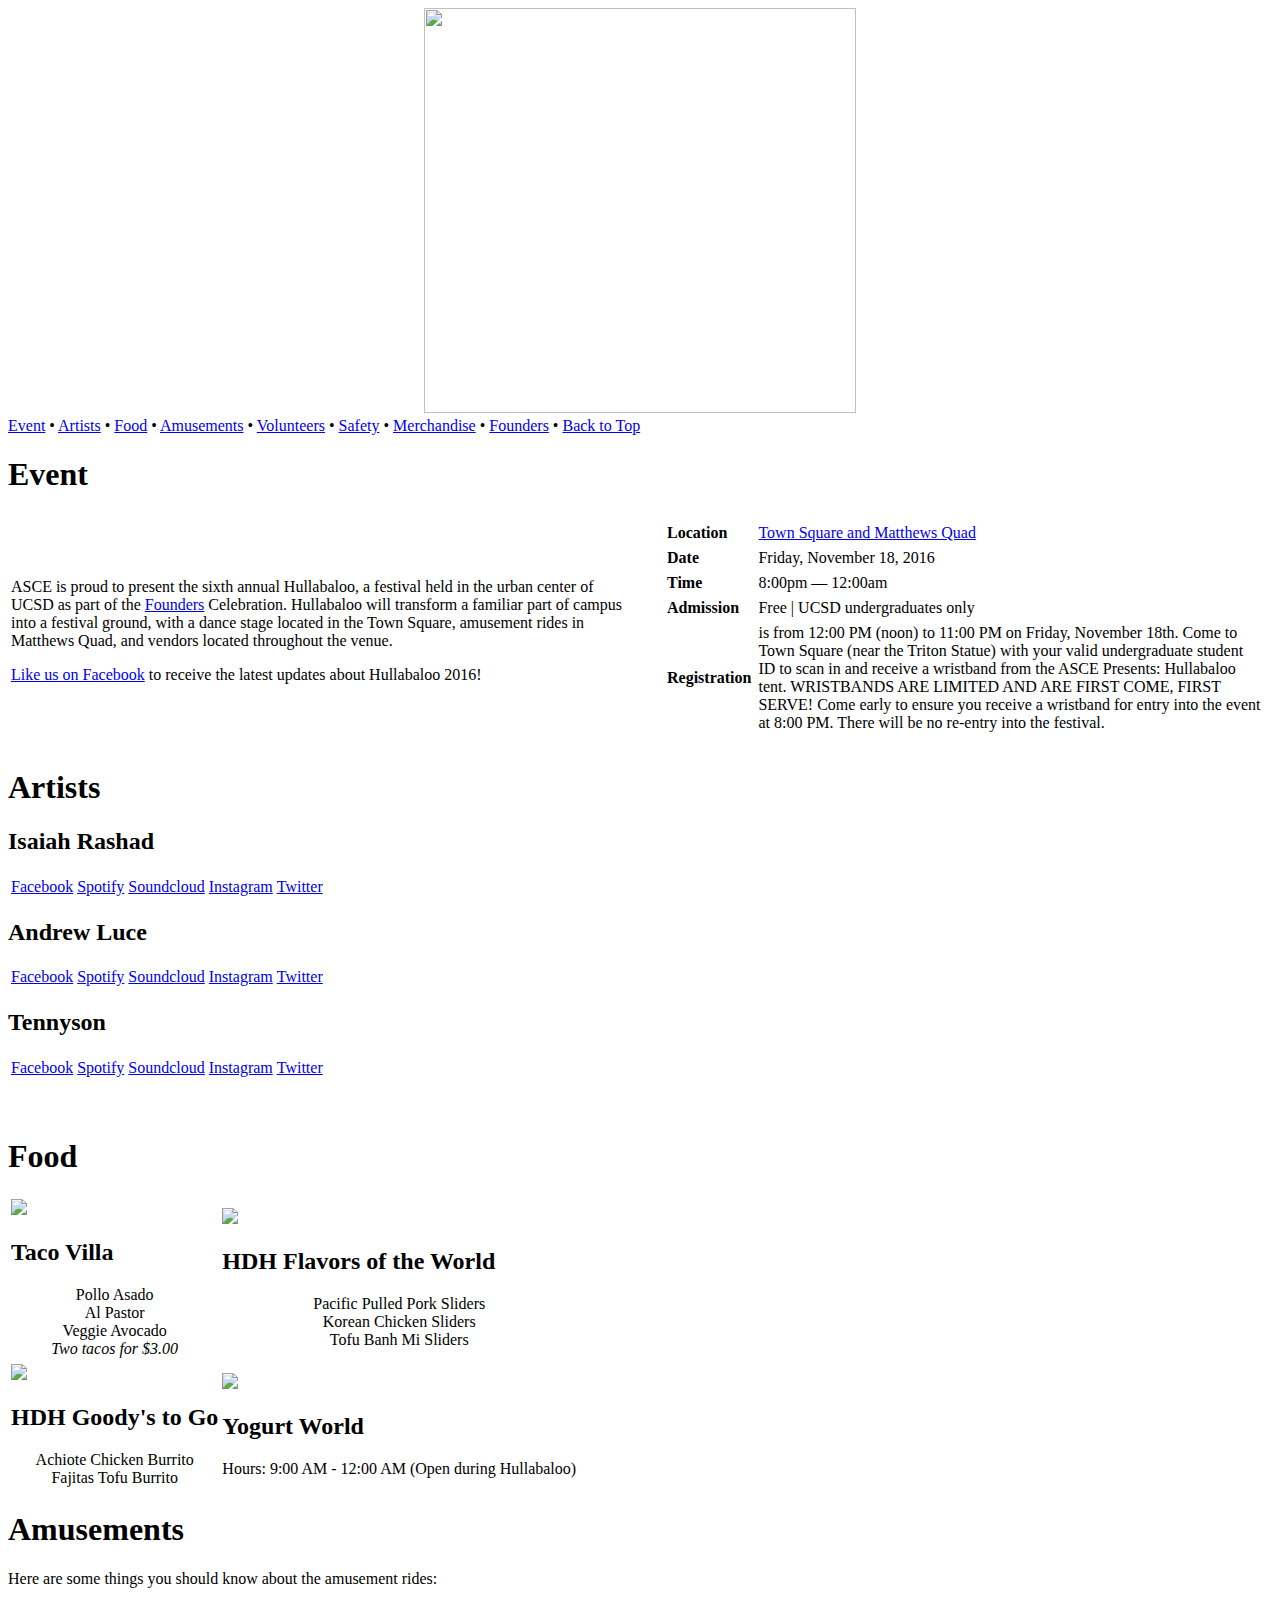
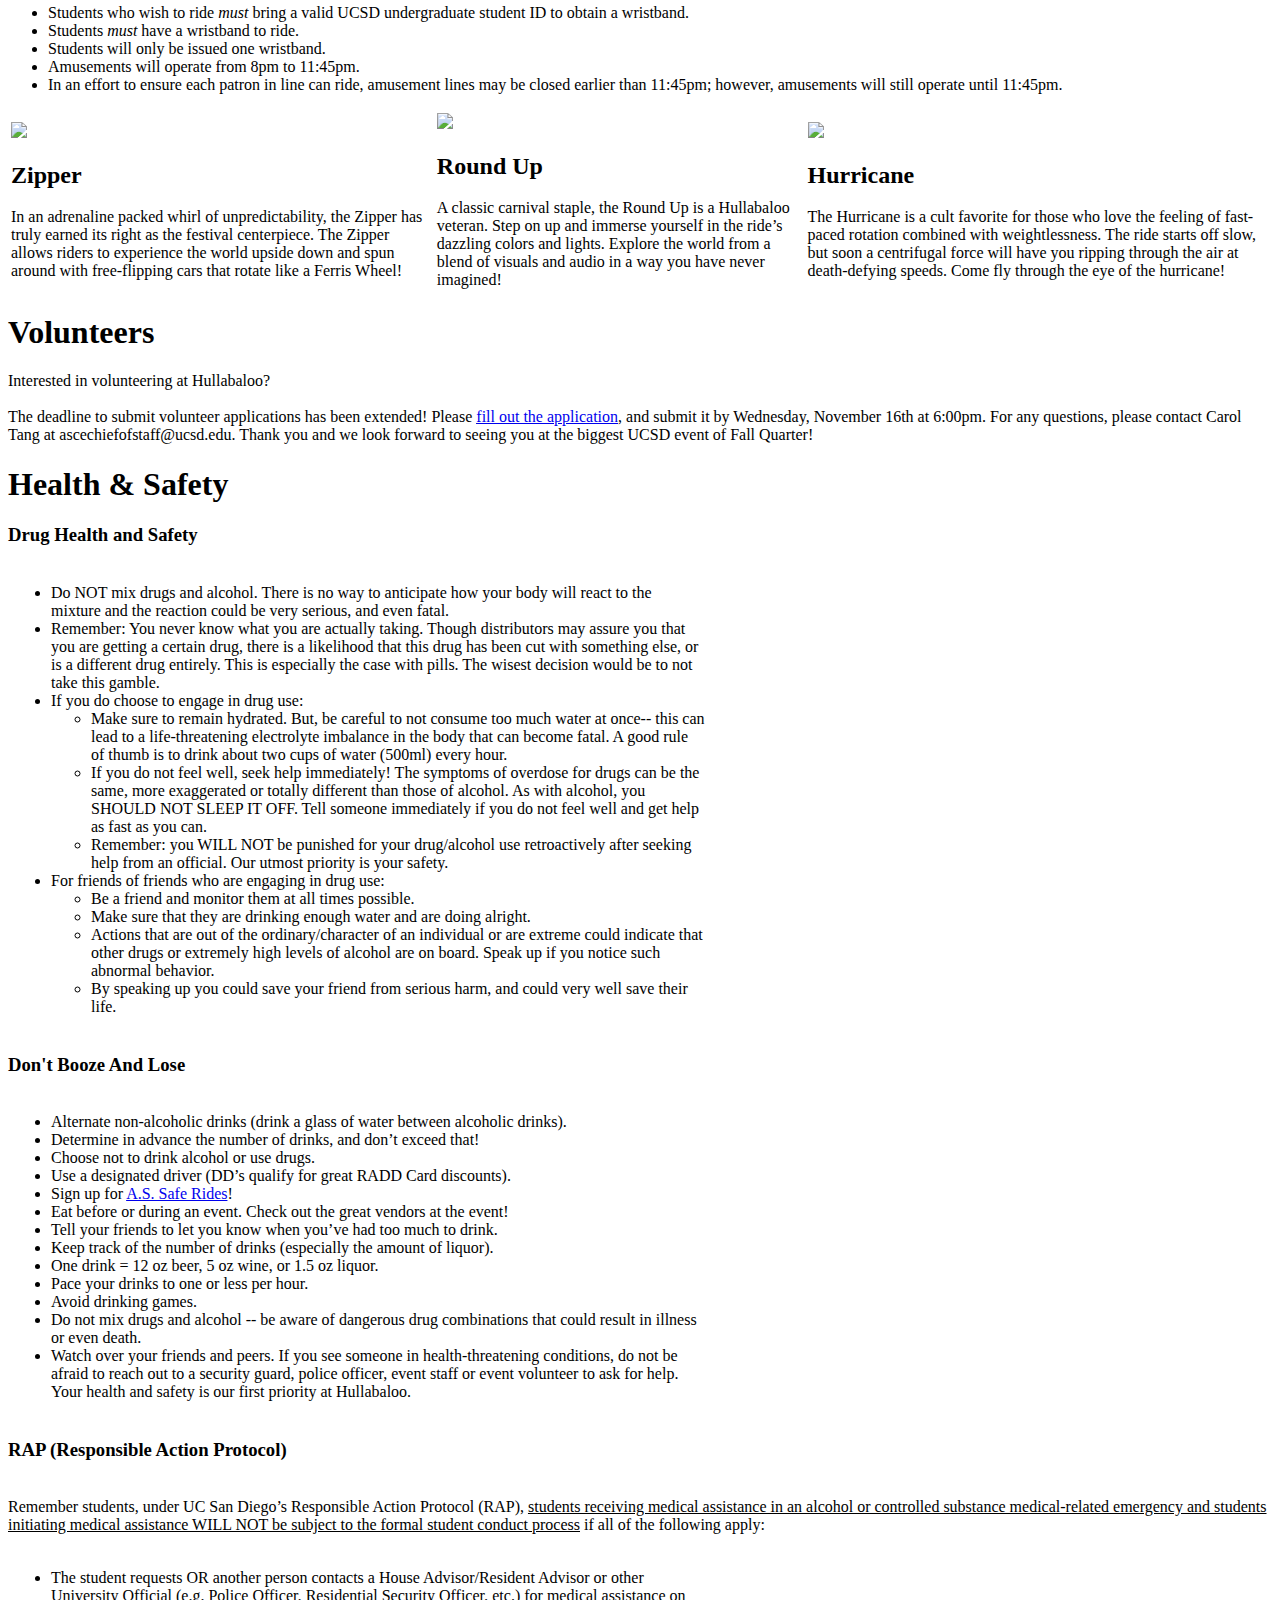
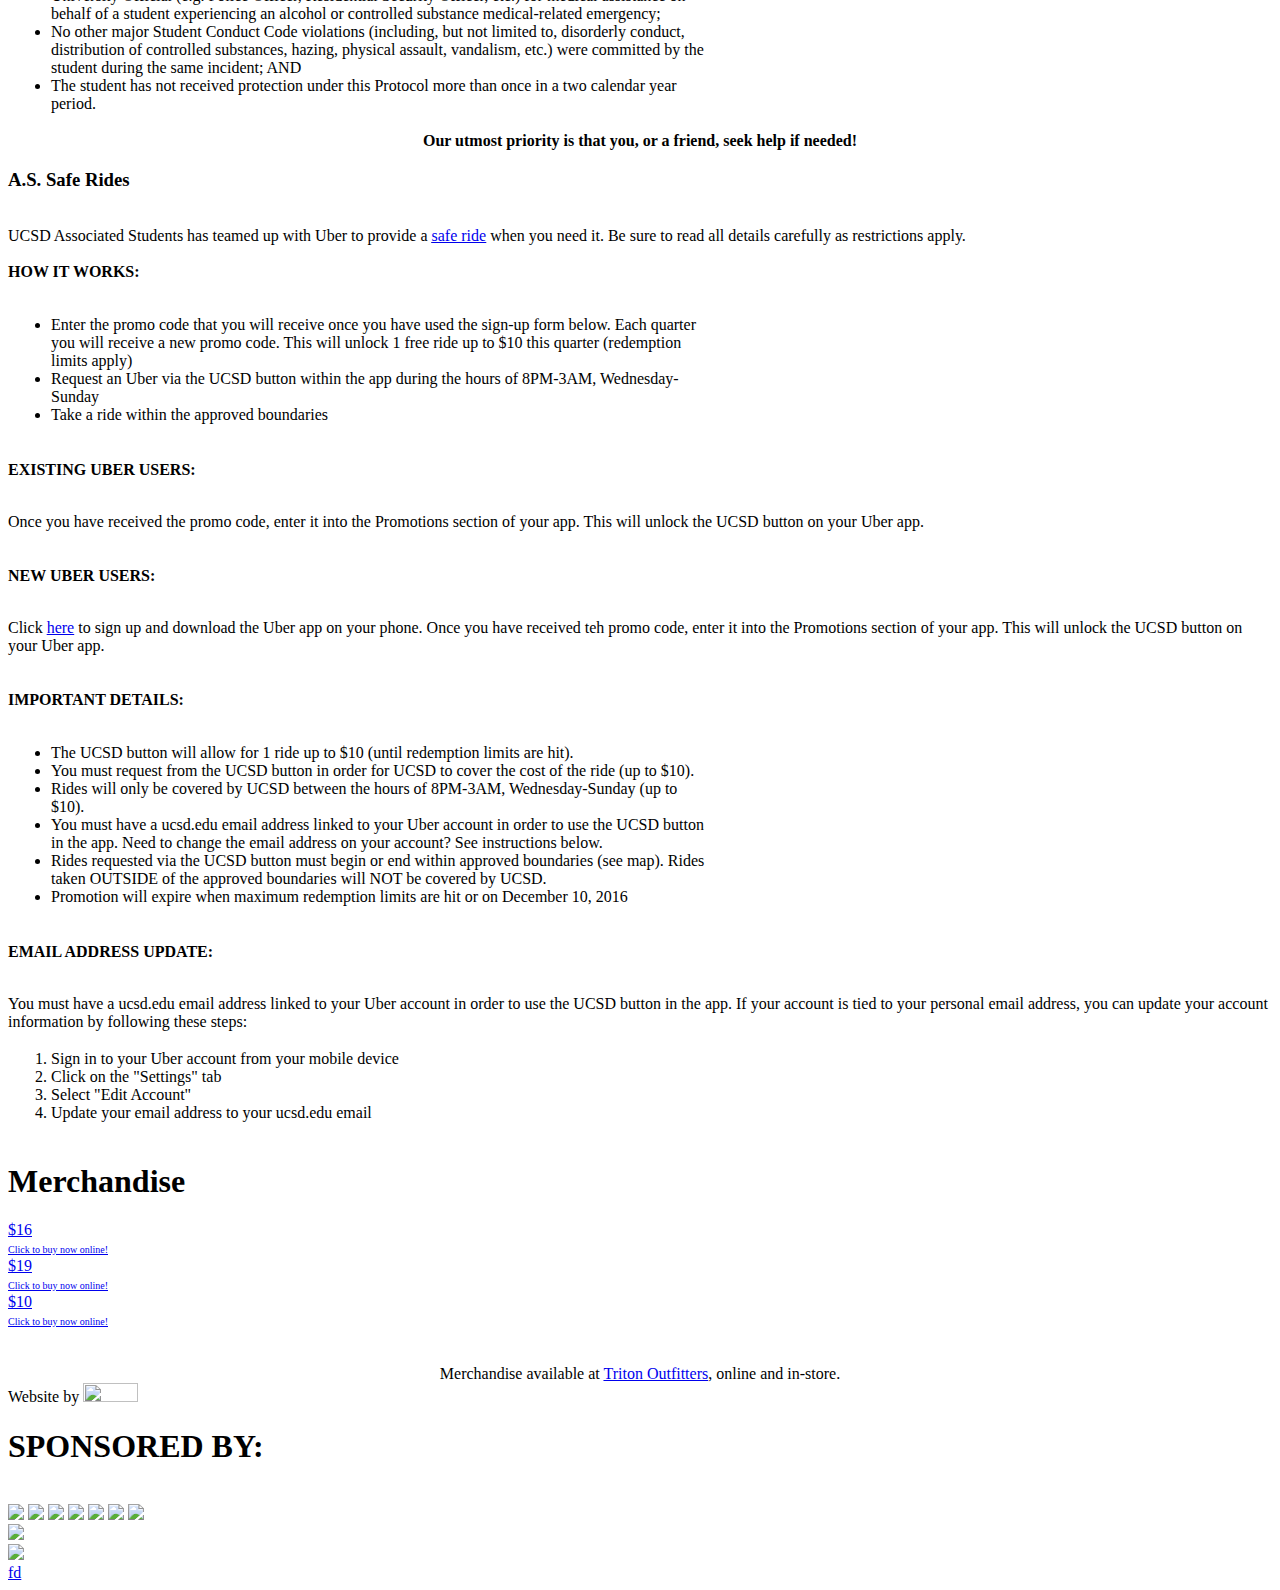
==== index.html @ 7a833aba "s" ====
<!DOCTYPE html>

<html>

<head>

<meta http-equiv="Content-Type" content="text/html;charset=utf-8" />
<meta name="viewport" content="width=device-width,initial-scale=1.0" />
<meta name="apple-mobile-web-app-capable" content="yes" />
<meta name="apple-mobile-web-app-status-bar-style" content="black" />
<meta name="format-detection" content="address=no,telephone=no" />
<link rel="shortcut icon" href="images/favicon.ico" />
<link rel="stylesheet" href="css/h13style.css" />
<link href='http://fonts.googleapis.com/css?family=Montserrat' rel='stylesheet' type='text/css'>

<!-- Link JQuery (1.7.1 or higher) -->
<script type="text/javascript" src="jquery.min.js"></script>
 
<!-- Link Restive.JS -->
<script type="text/javascript" src="restive.min.js"></script>
 
<!-- Energize Restive.JS -->
<script type="text/javascript">
      $(document).ready(function () {
            $('body').restive(options);
      });
</script>

<!-- Breakpoints  -->
<script>
$(document).ready(function () {
    $('body').restive({
        breakpoints: ['240', '320', '480', '640', '960', '1024', '1280'],
        classes: ['css-240', 'css-320', 'css-480', 'css-640', 'css-960', 'css-1024', 'css-1280'],
        force_dip: true
    });
});
</script>

	<title>
	Hullabaloo 2016 | UCSD
	</title>



	<!-- FOR STICKY NAVI -->
	<!-- APPROPRIATED FROM http://www.pixelbind.com/make-a-div-stick-when-you-scroll/ -->
	<script src="https://ajax.googleapis.com/ajax/libs/jquery/1.6.2/jquery.min.js" type="text/javascript"></script>
	<script type="text/javascript">
		$(document).ready(function() {
			var s = $("#sticker");
			var pos = s.position();
			$(window).scroll(function() {
				var windowpos = $(window).scrollTop();
				//s.html("Distance from top:" + pos.top + "<br />Scroll position: " + windowpos);
				if (windowpos >= pos.top) {
					s.addClass("stick");
				} else {
					s.removeClass("stick");
				}
			});
		});
	  </script>


	<!-- FOR SCROLL TO TOP -->
	<script type="text/javascript">

			/***********************************************
			* Scroll to Top link- By Dynamic Drive (www.dynamicdrive.com)
			* Visit http://www.dynamicdrive.com/ for this script and 100s more.
			***********************************************/

			function dd_scrolltotop(duration){
				duration = duration || 500
				var rootel = (document.compatMode =="BackCompat")? document.body : document.documentElement
				if (rootel.scrollTop == 0) // in some browsers such as Chrome, use document.body instead of document.documentElement
					rootel = document.body
				var curscrolltop = rootel.scrollTop, scrolltimer, elapsedtime, starttime = new Date().getTime(), animatedegree = 0
				var totaldis = curscrolltop
				clearTimeout(scrolltimer)
				function jumptop(){
					elapsedtime = new Date().getTime() - starttime
					if (elapsedtime < duration){
						rootel.scrollTop = totaldis - (totaldis * (1-Math.cos((elapsedtime/duration)*Math.PI)) / 2)
						scrolltimer = setTimeout(function(){jumptop()}, 10)
					}
				}
				jumptop()
			}

			</script>


	<!-- FOR ROTATING BACKGROUND ON REFRESH -->
		<script type="text/javascript">
		function randomize(min, max) {
			if (!min)
				min = 0;
			if (!max)
				max = 1;
			return Math.floor(Math.random()*(max+1)+min);
		}
		function randomBg() {
			var bgs = new Array();
			bgs.push("images/h16_splashBG_16oct24.gif");
			bgs.push("images/h16_splashBG_16oct24.gif");
			bgs.push("images/h16_splashBG_16oct24.gif");
			document.body.style.backgroundImage = "url(" + bgs[randomize(0, bgs.length-1)] + ")";
		}
		</script>

		<!-- Google Analytics Website Tracking — please do not remove. -->
<script>
  (function(i,s,o,g,r,a,m){i['GoogleAnalyticsObject']=r;i[r]=i[r]||function(){
  (i[r].q=i[r].q||[]).push(arguments)},i[r].l=1*new Date();a=s.createElement(o),
  m=s.getElementsByTagName(o)[0];a.async=1;a.src=g;m.parentNode.insertBefore(a,m)
  })(window,document,'script','https://www.google-analytics.com/analytics.js','ga');

  ga('create', 'UA-30719938-3', 'auto');
  ga('send', 'pageview');

</script>


</head>


<body onLoad="randomBg()">

<div id="header">
	<center>
	<img src="images/h16_splashtext_16Oct26.png" width="432px" height="405px">
	</center>
<a name="event"></a>
</div>

	<div id="contentContainer">

		 <div id="sticker">
			<a href="#event">Event</a> &bull;
			<a href="#artists">Artists</a> &bull;
			<a href="#food">Food</a> &bull;
			<a href="#amusements">Amusements</a> &bull;
			<a href="#volunteers">Volunteers</a> &bull;
			<a href="#safety">Safety</a> &bull;
			<a href="#merch">Merchandise</a> &bull;
			<a href="http://founders.ucsd.edu">Founders</a> &bull;
			<a href="javascript:dd_scrolltotop()">Back to Top</a>
		 </div>
		 <div class="clear"></div>


		<div class="contentPanel">

			<h1>Event</h1>

			<div class="H12vid" style="display: none;">
			<center>
				<iframe src="http://player.vimeo.com/video/51373666" width="780" height="400" frameborder="0" webkitAllowFullScreen mozallowfullscreen allowFullScreen></iframe>
			</center>
			</div>

			<table>
			<tr>
				<td width="50%">
				<p>
				ASCE is proud to present the sixth annual Hullabaloo, a festival held in the urban center of UCSD as part of the <a href="http://founders.ucsd.edu">Founders</a> Celebration. Hullabaloo will transform a familiar part of campus into a festival ground, with a dance stage located in the Town Square, amusement rides in Matthews Quad, and vendors located throughout the venue.
				</p>

				<p>
				<a href="https://www.facebook.com/HullabalooUCSD">Like us on Facebook</a> to receive the latest updates about Hullabaloo 2016!
				</p>
				</td>
				<td width="50%" style="padding-left: 20px;">
					<table cellspacing="5px">
					<tr>
						<td>
						<b>Location</b>
						</td>
						<td>
						<a href="http://maps.ucsd.edu/mapping/viewer/default.htm?mkey=1&lc=open&km=open&rc=closed&zoom=6&X=0.53&Y=0.47&layers=None&background=2&label=0&overlays=None&selectedTab=1">Town Square and Matthews Quad</a>
						</td>
					</tr>
					<tr>
						<td>
						<b>Date</b>
						</td>
						<td>
						Friday, November 18, 2016
						</td>
					</tr>
					<tr>
						<td>
						<b>Time</b>
						</td>
						<td>8:00pm — 12:00am
						</td>
					</tr>
					<tr>
						<td>
						<b>Admission</b>
						</td>
						<td>
						Free | UCSD undergraduates only
						</td>
					</tr>
					<tr>
						<td>
						<b>Registration</b>
						</td>
						<td>
						is from 12:00 PM (noon) to 11:00 PM on Friday, November 18th. Come to Town Square (near the Triton Statue) with your valid undergraduate student ID to scan in and receive a wristband from the ASCE Presents: Hullabaloo tent. WRISTBANDS ARE LIMITED AND ARE FIRST COME, FIRST SERVE! Come early to ensure you receive a wristband for entry into the event at 8:00 PM. There will be no re-entry into the festival.
						</td>
					</tr>
					<tr>
						<td colspan="2">
						<!--<a href="https://www.facebook.com/events/669264169775168/">RSVP on Facebook.</a>-->
						</td>
					</tr>
					</table>
				</td>
			</tr>
			</table>

			<a name="artists"></a>
		</div>


		<div class="contentPanel">

			<h1>Artists</h1>

			<!--<div class="contentArtist" style="background: url('images/h14_artistcomingsoon.jpg');">
				<h2>Lineup Coming Soon.</h2>
			</div>

			<div>
			<p>Follow <a href="https://www.facebook.com/HullabalooUCSD">Hullabaloo on Facebook</a> to get quick and easy updates on everything related to the Hullabaloo Festival!</p>
			</div>-->

			<div class="contentArtist" style="background: url('images/h16_artist_isaiahrashad.jpg');">
				<h2>Isaiah Rashad</h2>
			</div>

			<table class="artistSM">
			<tr>
				<td class="artistSM">
					<a href="https://www.facebook.com/IsaiahRashad/" target="_blank">Facebook</a>
				</td>
				<td class="artistSM">
					<a href="https://open.spotify.com/artist/6aaMZ3fcfLv4tEbmY7bjRM/" target="_blank">Spotify</a>
				</td>
				<td class="artistSM">
					<a href="https://soundcloud.com/isaiah_rashad/" target="_blank">Soundcloud</a>
				</td>
				<td class="artistSM">
					<a href="https://www.instagram.com/isaiahrashad/" target="_blank">Instagram</a>
				</td>
				<td class="artistSM">
					<a href="https://twitter.com/isaiahrashad/" target="_blank">Twitter</a>
				</td>
			</tr>
			</table>


			<div class="divvies"></div>

			<div class="contentArtist" style="background: url('images/h16_artist_andrewluce.jpg');">
				<h2>Andrew Luce</h2>
			</div>

			<table class="artistSM">
			<tr>
				<td class="artistSM">
					<a href="https://www.facebook.com/andrewlucemusic/" target="_blank">Facebook</a>
				</td>
				<td class="artistSM">
					<a href="https://open.spotify.com/artist/0z7eJBsoFLyZomJS8vQo8R/" target="_blank">Spotify</a>
				</td>
				<td class="artistSM">
					<a href="https://soundcloud.com/andrewlucemusic" target="_blank">Soundcloud</a>
				</td>
				<td class="artistSM">
					<a href="https://www.instagram.com/andrewluce/" target="_blank">Instagram</a>
				</td>
				<td class="artistSM">
					<a href="https://twitter.com/AndrewLuceMusic/" target="_blank">Twitter</a>
				</td>
			</tr>
			</table>


			<div class="divvies"></div>

			<div class="contentArtist" style="background: url('images/h16_artist_tennyson.jpg');">
				<h2>Tennyson</h2>
			</div>

			<table class="artistSM">
			<tr>
				<td class="artistSM">
					<a href="https://www.facebook.com/tennysonmusic/" target="_blank">Facebook</a>
				</td>
				<td class="artistSM">
					<a href="https://open.spotify.com/artist/3Nb8N20WChM0swo5qWTvm8/" target="_blank">Spotify</a>
				</td>
				<td class="artistSM">
					<a href=" https://soundcloud.com/tennysonmusic/" target="_blank">Soundcloud</a>
				</td>
				<td class="artistSM">
					<a href="https://www.instagram.com/tennysonmusic/" target="_blank">Instagram</a>
				</td>
				<td class="artistSM">
					<a href="https://twitter.com/tennysonmusic/" target="_blank">Twitter</a>
				</td>
			</tr>
			</table>


			<!--div class="divvies"></div>

			<div class="contentArtist" style="background: url('images/h15_artistsoon_15oct8.jpg');">
				<h2>DJ</h2>
			</div11-->

			<!--table class="artistSM">
			<tr>
				<td class="artistSM">
					<a href="https://www.facebook.com/averyunofficialmusic">Facebook</a>
				</td>
				<td class="artistSM">
					<a href="https://twitter.com/averyunofficial">Twitter</a>
				</td>
				<td class="artistSM">
					<a href="https://soundcloud.com/averyunofficial">Soundcloud</a>
				</td>
			</tr>
			</table-->

			<br><br>

			<a name="food"></a>
		</div>

		<div class="contentPanel">

			<h1>Food</h1>

			<!--p>
			Vendors will only be accepting cash!
			</p-->

			<table class="contentRides">
			<tr>
				<td class="contentRides">
				<img src="images/h16_food-tacovilla.jpg">
				<h2>Taco Villa</h2>
				<div class="contentRidesIn">
				<center>Pollo Asado<br>
				Al Pastor<br>
				Veggie Avocado<br>
				<i>Two tacos for $3.00</i></center>
				</div>
				</td>

				<td class="contentRides">
				<img src="images/h16_food-fotw.jpg">
				<h2>HDH Flavors of the World</h2>
				<div class="contentRidesIn">
				<center>Pacific Pulled Pork Sliders<br>
				Korean Chicken Sliders<br>
				Tofu Banh Mi Sliders</center>
				</div>
				</td>
			</tr>
			<tr></tr>
			<tr>
				<td class="contentRides">
				<img src="images/h16_food-gtg.jpg">
				<h2>HDH Goody's to Go</h2>
				<div class="contentRidesIn">
				<center>Achiote Chicken Burrito<br>
				Fajitas Tofu Burrito</center>
				</div>
				</td>

				<td class="contentRides">
				<img src="images/h15_food-yw.jpg">
				<h2>Yogurt World</h2>
				<div class="contentRidesIn">
				<center>Hours: 9:00 AM - 12:00 AM (Open during Hullabaloo)</center>
				</div>
				</td>

			</tr>

			</table>


			<!--div class="contentArtist" style="background: url('images/h16_artistsoon_15oct8.jpg');">
				<h2>Vendors Coming Soon</h2>
			</div>

			<div>
			<p>Stay tuned to see what food vendors will be at Hullabaloo 2016!</p>
			</div-->

		<a name="amusements"></a>
			</div>

		<div class="contentPanel">

			<h1>Amusements</h1>

			<p>
			Here are some things you should know about the amusement rides:
			</p>
			<ul>
				<li>Students who wish to ride <em>must</em> bring a valid UCSD undergraduate student ID to obtain a wristband.</li>
				<li>Students <em>must</em> have a wristband to ride.</li>
				<li>Students will only be issued one wristband.</li>
				<!--li>Wristbands will be distributed at the ASCE booth in Town Square from 12:30pm to 11pm.</li>-->
				<li>Amusements will operate from 8pm to 11:45pm.</li>
				<li>In an effort to ensure each patron in line can ride, amusement lines may be closed earlier than 11:45pm; however, amusements will still operate until 11:45pm.</li>
			</ul>

			<table class="contentRides">
			<tr>

				<td class="contentRides">
				<img src="images/h16_rides-zipper.jpg">
				<h2>Zipper</h2>
				<div class="contentRidesIn">
				In an adrenaline packed whirl of unpredictability, the Zipper has truly earned its right as the festival centerpiece. The Zipper allows riders to experience the world upside down and spun around with free-flipping cars that rotate like a Ferris Wheel!
				</div>
				</td>

				<td class="contentRides">
				<img src="images/h16_rides-roundup.jpg">
				<h2>Round Up</h2>
				<div class="contentRidesIn">
				A classic carnival staple, the Round Up is a Hullabaloo veteran. Step on up and immerse yourself in the ride’s dazzling colors and lights. Explore the world from a blend of visuals and audio in a way you have never imagined!
				</div>
				</td>

				<td class="contentRides">
				<img src="images/h16_rides-hurricane.jpg">
				<h2>Hurricane</h2>
				<div class="contentRidesIn">
				The Hurricane is a cult favorite for those who love the feeling of fast-paced rotation combined with weightlessness. The ride starts off slow, but soon a centrifugal force will have you ripping through the air at death-defying speeds. Come fly through the eye of the hurricane!
				</div>
				</td>
			</tr>

			<!--tr>
				<td class="contentRides">
				<img src="images/h15_rides-zipline.jpg">
				<h2>Zipline</h2>
				<div class="contentRidesIn">
				The initial drop will take your breath away, and then let the smiles take over the rest of your ride! Soar through the air and scope the festival from Town Square to Matthews Quad. Over the span of 200 feet, you will be able to travel down Rupertus Lane like you never have before!
				</div>
				</td>
			</tr-->
			</table>

			<a name="volunteers"></a>
		</div>

		<div class="contentPanel">

			<!--h1>Student Orgs</h1>

			<p>
			If you are a student organization looking to recruit, fundraise, or raise awareness this year, apply for a free booth at Hullabaloo! We are looking for activity booths to complement the festival. Booth applications will be approved based upon creativity and time of receipt as spots are limited. Food distribution or sales will not be permitted.
			</p>

			<p>
			As an extra bonus, there will be prizes for student orgs for the following categories:
			</p>

			<table width="300px">
			<tr>
				<td>
				<b>$150</b>
				</td>
				<td>
				Most Creative Booth Design
				</td>
			</tr>
			<tr>
				<td>
				<b>$150</b>
				</td>
				<td>
				Best Booth Activity
				</td>
			</tr>
			<tr>
				<td>
				<b>$100</b>
				</td>
				<td>
				Raffle Prize
				</td>
			</tr>
			</table>

			<p>
			Here are some booth ideas to consider:
			</p>

			<table width="400px">
			<tr>
				<td>
				<ul>
				<li>Photo booth</li>
				<li>Face painting</li>
				<li>Prize wheel</li>
				<li>Balloon animals</li>
				<li>Arts and crafts</li>
				<li>Fortune telling</li>
				<li>Food vendor</li>
				</ul>
				</td>
				<td>
				<ul>
				<li>Caricatures</li>
				<li>Bean bag toss</li>
				<li>Tic-tac-toe toss</li>
				<li>Knock-the-bottle-pyramid</li>
				<li>Ring toss</li>
				<li>Mini basketball</li>
				</ul>
				</td>
			</tr>
			</table>

			<p>
			Please <a href='apps/h14_orgapp.pdf'>download the application</a> and turn it in at the ASCE office located on the fourth floor of Price Center or email it to ascefestivals@ucsd.edu. If you have any questions, feel free to email our Festivals Coordinator, <a href="mailto:seankennedy.ucsd@gmail.com">Sean</a>.
			</p>

			<br><br><br-->

			<h1>Volunteers</h1>

			<p>
			Interested in volunteering at Hullabaloo?
			<br>
			<br>
			The deadline to submit volunteer applications has been extended! Please <u><a href='https://docs.google.com/forms/d/e/1FAIpQLSfw3yNoEsbLg9xisnMXRtNNy86ukeZorf2DJ-JpurArU7-LPA/viewform' target="_blank">fill out the application</a></u>, and submit it by Wednesday, November 16th at 6:00pm. For any questions, please contact Carol Tang at ascechiefofstaff@ucsd.edu. Thank you and we look forward to seeing you at the biggest UCSD event of Fall Quarter!
			</p>

			<!--p>
			Interested in volunteering at Hullabaloo?
			<br>
			<br>
			Please contact Michelle Luong at ascechiefofstaff@ucsd.edu for more information on how to apply or if you have any questions. Thank you and we look forward to seeing you at the biggest UCSD event of Fall Quarter!
			</p-->

			<a name="safety"></a>
		</div>


		<div class="contentPanel">

			<h1>Health & Safety</h1>

			<p>
			<h3>Drug Health and Safety</h3>
			</p>

			<table width="700px">
			<tr>
				<td>
				<ul>
				<li>Do NOT mix drugs and alcohol. There is no way to anticipate how your body will react to the mixture and the reaction could be very serious, and even fatal.</li>
				<li>Remember: You never know what you are actually taking. Though distributors may assure you that you are getting a certain drug, there is a likelihood that this drug has been cut with something else, or is a different drug entirely. This is especially the case with pills. The wisest decision would be to not take this gamble.</li>
				<li>If you do choose to engage in drug use:
					<ul>
						<li>Make sure to remain hydrated. But, be careful to not consume too much water at once-- this can lead to a life-threatening electrolyte imbalance in the body that can become fatal. A good rule of thumb is to drink about two cups of water (500ml) every hour. </li>
						<li>If you do not feel well, seek help immediately! The symptoms of overdose for drugs can be the same, more exaggerated or totally different than those of alcohol.  As with alcohol, you SHOULD NOT SLEEP IT OFF. Tell someone immediately if you do not feel well and get help as fast as you can.</li>
						<li>Remember: you WILL NOT be punished for your drug/alcohol use retroactively after seeking help from an official. Our utmost priority is your safety. </li>
					</ul>
				</li>
				<li>For friends of friends who are engaging in drug use: </li>
					<ul>
						<li>Be a friend and monitor them at all times possible. </li>
						<li>Make sure that they are drinking enough water and are doing alright. </li>
						<li>Actions that are out of the ordinary/character of an individual or are extreme could indicate that other drugs or extremely high levels of alcohol are on board. Speak up if you notice such abnormal behavior. </li>
						<li>By speaking up you could save your friend from serious harm, and could very well save their life.</li>
					</ul>
				</li>
				</ul>
				</td>
			</tr>
			</table>


			<p>
			<h3>Don't Booze And Lose</h3>
			</p>

			<table width="700px">
			<tr>
				<td>
				<ul>
				<li>Alternate non-alcoholic drinks (drink a glass of water between alcoholic drinks).</li>
				<li>Determine in advance the number of drinks, and don’t exceed that!</li>
				<li>Choose not to drink alcohol or use drugs.</li>
				<li>Use a designated driver (DD’s qualify for great RADD Card discounts).</li>
				<li>Sign up for <a href="http://as.ucsd.edu/saferides">A.S. Safe Rides</a>!</li>
				<li>Eat before or during an event. Check out the great vendors at the event!</li>
				<li>Tell your friends to let you know when you’ve had too much to drink.</li>
				<li>Keep track of the number of drinks (especially the amount of liquor).</li>
				<li>One drink = 12 oz beer, 5 oz wine, or 1.5 oz liquor.</li>
				<li>Pace your drinks to one or less per hour.</li>
				<li>Avoid drinking games.</li>
				<li>Do not mix drugs and alcohol -- be aware of dangerous drug combinations that could result in illness or even death.</li>
				<li>Watch over your friends and peers. If you see someone in health-threatening conditions, do not be afraid to reach out to a security guard, police officer, event staff or event volunteer to ask for help. Your health and safety is our first priority at Hullabaloo.</li>
				</ul>
				</td>
			</tr>
			</table>

			<!--p>
			<h3>Important Party Tips</h3>
			</p>

			<table width="700px">
			<tr>
				<td>
				<ul>
				<li>If approached by a police officer or staff member, comply with them. This will minimize your chances of further punishment and will help them get you the help you need.</li>
				</ul>
				</td>
			</tr>
			</table-->

			<p>
			<h3>RAP (Responsible Action Protocol)</h3>
			<br>
			Remember students, under UC San Diego’s Responsible Action Protocol (RAP), <u>students receiving medical assistance in an alcohol or controlled substance medical-related
			emergency and students initiating medical assistance WILL NOT be subject to the formal student conduct process</u> if all of the following apply:
			</p>

			<table width="700px">
			<tr>
				<td>
				<ul>
				<li>The student requests OR another person contacts a House Advisor/Resident Advisor or other University Official (e.g. Police Officer, Residential Security Officer, etc.) for medical assistance on behalf of a student experiencing an alcohol or controlled substance medical-related emergency;</li>
				<li>No other major Student Conduct Code violations (including, but not limited to, disorderly conduct, distribution of controlled substances, hazing, physical assault, vandalism, etc.) were committed by the student during the same incident; AND</li>
				<li>The student has not received protection under this Protocol more than once in a two calendar year period.</li>
				</ul>
				</td>
			</tr>
			</table>

			<b><center>Our utmost priority is that you, or a friend, seek help if needed!</center></b>

			<p>
			<h3>A.S. Safe Rides</h3>
			</p>
			<br>
			UCSD Associated Students has teamed up with Uber to provide a <u><a href="http://as.ucsd.edu/saferides">safe ride</a></u> when you need it. Be sure to read all details carefully as restrictions apply.
			<br><br>
			<b>HOW IT WORKS:</b>
			</p>

			<table width="700px">
			<tr>
				<td>
				<ul>
				<li>Enter the promo code that you will receive once you have used the sign-up form below. Each quarter you will receive a new promo code. This will unlock 1 free ride up to $10 this quarter (redemption limits apply)</li>
				<li>Request an Uber via the UCSD button within the app during the hours of 8PM-3AM, Wednesday-Sunday</li>
				<li>Take a ride within the approved boundaries</li>
				</ul>
				</td>
			</tr>
			</table>

			<br>
			<b>EXISTING UBER USERS:</b>
			</p>
			<br>
			Once you have received the promo code, enter it into the Promotions section of your app. This will unlock the UCSD button on your Uber app.
			<br><br>

			<br>
			<b>NEW UBER USERS:</b>
			</p>
			<br>
			Click <a href="https://get.uber.com/go/">here</a> to sign up and download the Uber app on your phone. Once you have received teh promo code, enter it into the Promotions section of your app. This will unlock the UCSD button on your Uber app.
			<br><br>

			<br>
			<b>IMPORTANT DETAILS:</b>
			</p>

			<table width="700px">
			<tr>
				<td>
				<ul>
				<li>The UCSD button will allow for 1 ride up to $10 (until redemption limits are hit).</li>
				<li>You must request from the UCSD button in order for UCSD to cover the cost of the ride (up to $10).</li>
				<li>Rides will only be covered by UCSD between the hours of 8PM-3AM, Wednesday-Sunday (up to $10).</li>
				<li>You must have a ucsd.edu email address linked to your Uber account in order to use the UCSD button in the app. Need to change the email address on your account? See instructions below.</li>
				<li>Rides requested via the UCSD button must begin or end within approved boundaries (see map). Rides taken OUTSIDE of the approved boundaries will NOT be covered by UCSD.</li>
				<li>Promotion will expire when maximum redemption limits are hit or on December 10, 2016</li>
				</ul>
				</td>
			</tr>
			</table>

			<br>
			<b>EMAIL ADDRESS UPDATE:</b>
			</p>
			<br>
			You must have a ucsd.edu email address linked to your Uber account in order to use the UCSD button in the app. If your account is tied to your personal email address, you can update your account information by following these steps:

			<table width="700px">
			<tr>
				<td>
				<ol>
				<li>Sign in to your Uber account from your mobile device</li>
				<li>Click on the "Settings" tab</li>
				<li>Select "Edit Account"</li>
				<li>Update your email address to your ucsd.edu email</li>
				</ol>
				</td>
			</tr>
			</table>

			<a name="merch"></a>
		</div>



		<div class="contentPanel">

		<h1>Merchandise</h1>
		<!--div class="contentArtist" style="background: url('images/h16_merchcomingsoon.jpg');">
				<h2>Merch Coming Soon</h2>
			</div>

			<div>
			<p>Follow <a href="https://www.facebook.com/tritonoutfitters">Triton Outfitters on Facebook</a> to get updates on Hullabaloo Festival merch!</p>
			</div-->

			<div class="contentMerch" style="background: url('images/h16_merch-pocket.jpg') center;">
				<div class="contentMerchIn">
				<a href="http://to.ucsd.edu/collections/hullabaloo/products/hullabaloo-2016-pocket-t-shirt" target="_blank">
				$16<br>
				<font style="font-size: 10px;">Click to buy now online!</font>
				</a>
				</div>
			</div>

			<div class="contentMerch" style="background: url('images/h16_merch-ls.jpg') center;">
				<div class="contentMerchIn">
				<a href="http://to.ucsd.edu/collections/hullabaloo/products/hullabaloo-2016-long-sleeve-t-shirt" target="_blank">
				$19<br>
				<font style="font-size: 10px;">Click to buy now online!</font>
				</a>
				</div>
			</div>

			<div class="contentMerch" style="background: url('images/h16_merch-tank.jpg') center;">
				<div class="contentMerchIn">
				<a href="http://to.ucsd.edu/collections/hullabaloo/products/hullabaloo14-tank" target="_blank">
				$10<br>
				<font style="font-size: 10px;">Click to buy now online!</font>
				</a>
				</div>
			</div>

			<br><br>
			<center>
			Merchandise available at <a href="http://to.ucsd.edu">Triton Outfitters</a>, online and in-store.
			</center>

		</div>

	</div>

<div style="clear:both;"></div>

	<div class="copyright">
	Website by <a href="http://asgraphicstudio.ucsd.edu"><img src="images/sponsors/Hulla_sponsorASGS_o.png" width="55px" height="19px"></a>
	</div>

<div id="footer">
	<div class="footerIn">
	<h1>SPONSORED BY:</h1><br>

	<a href="http://asce.ucsd.edu"><img src="images/sponsors/Hulla_sponsorASCE.png"></a>
	<a href="http://universitycenters.ucsd.edu/"><img src="images/sponsors/Hulla_sponsorUCen.png"></a>
	<!--<a href="http://dlush.com"><img src="images/sponsors/Hulla_sponsorDlush.png"></a>-->
	<a href="http://ucsandiegobookstore.com/"><img src="images/sponsors/h16_Bookstore.png"></a>
	<a href="http://ucsandiegobookstore.com/"><img src="images/sponsors/h16_Perks.png"></a>
	<a href="http://asgraphicstudio.ucsd.edu"><img src="images/sponsors/Hulla_sponsorASGS.png"></a>
	<a href="http://as.ucsd.edu"><img src="images/sponsors/Hulla_sponsorAS.png"></a>
	<a href="https://www.hersheys.com/icebreakers"><img src="images/sponsors/h16_Icebreakers.png"></a>
	</div>

</div>

<div id="socialMeds">
	<a href="https://www.facebook.com/ucsdasce">
	<div class="socialButts">
		<img src="images/h16_sm-facebook.png">
	</div>
	</a>
	<div style="clear:both;"></div>
	<a href="https://twitter.com/ucsdasce">
	<div class="socialButts">
		<img src="images/h16_sm-twitter.png">
	</div>
	</a>
	<div style="clear:both;"></div>
	<a href="http://founders.ucsd.edu">
	<div class="socialButts">
		fd
	</div>
	</a>
</div>

</body>

</html>
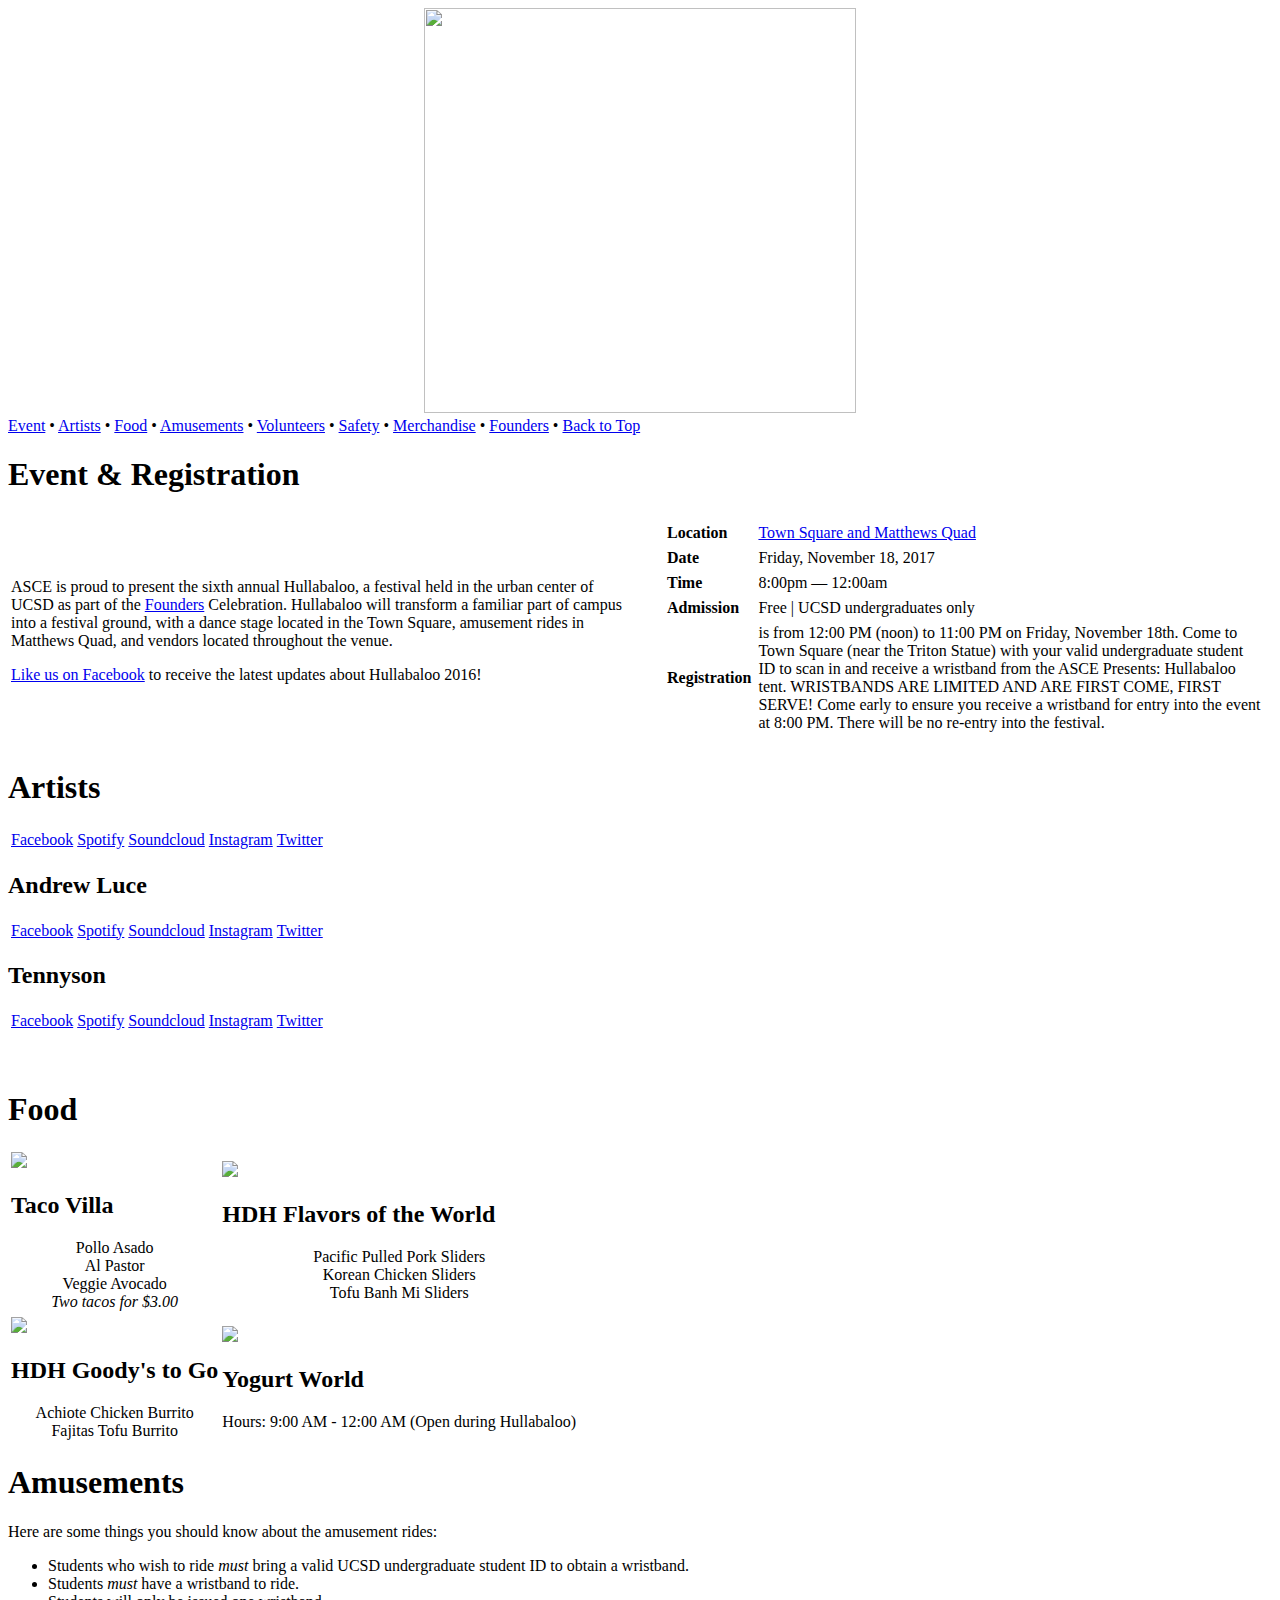
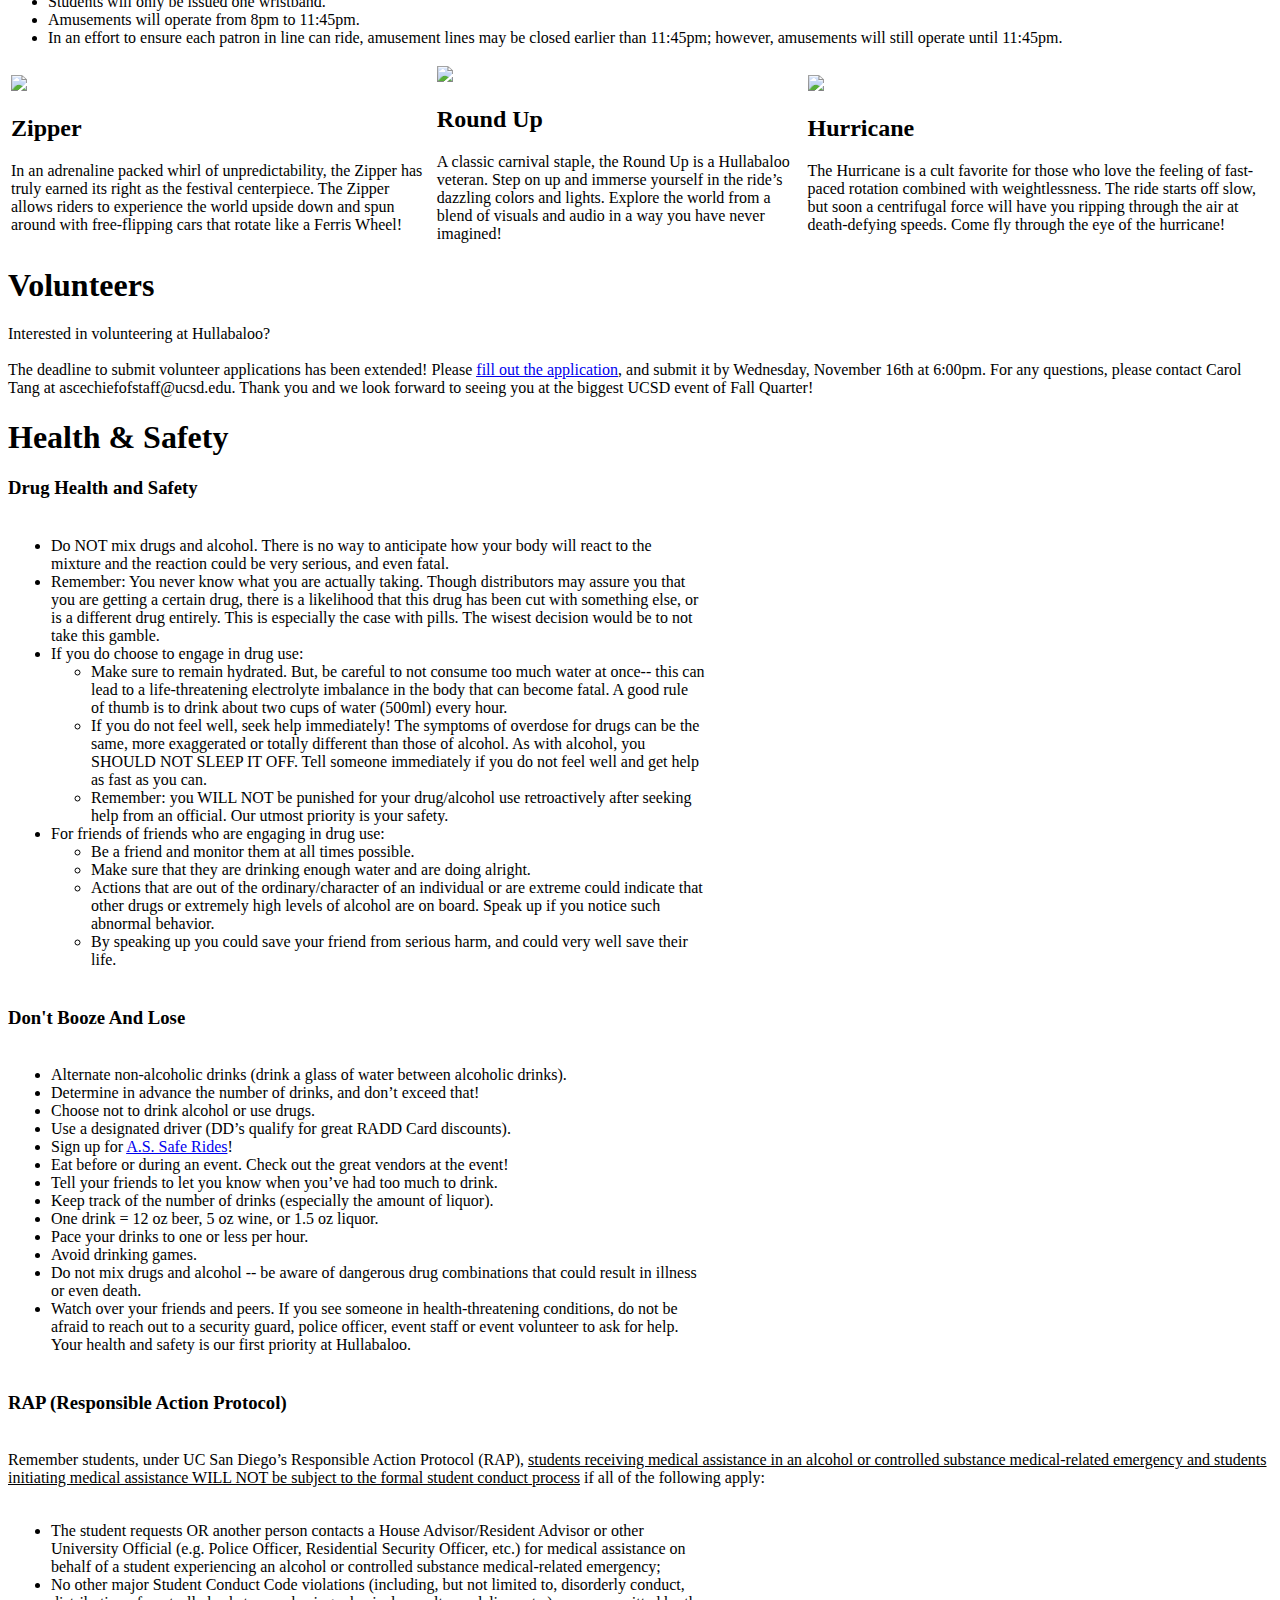
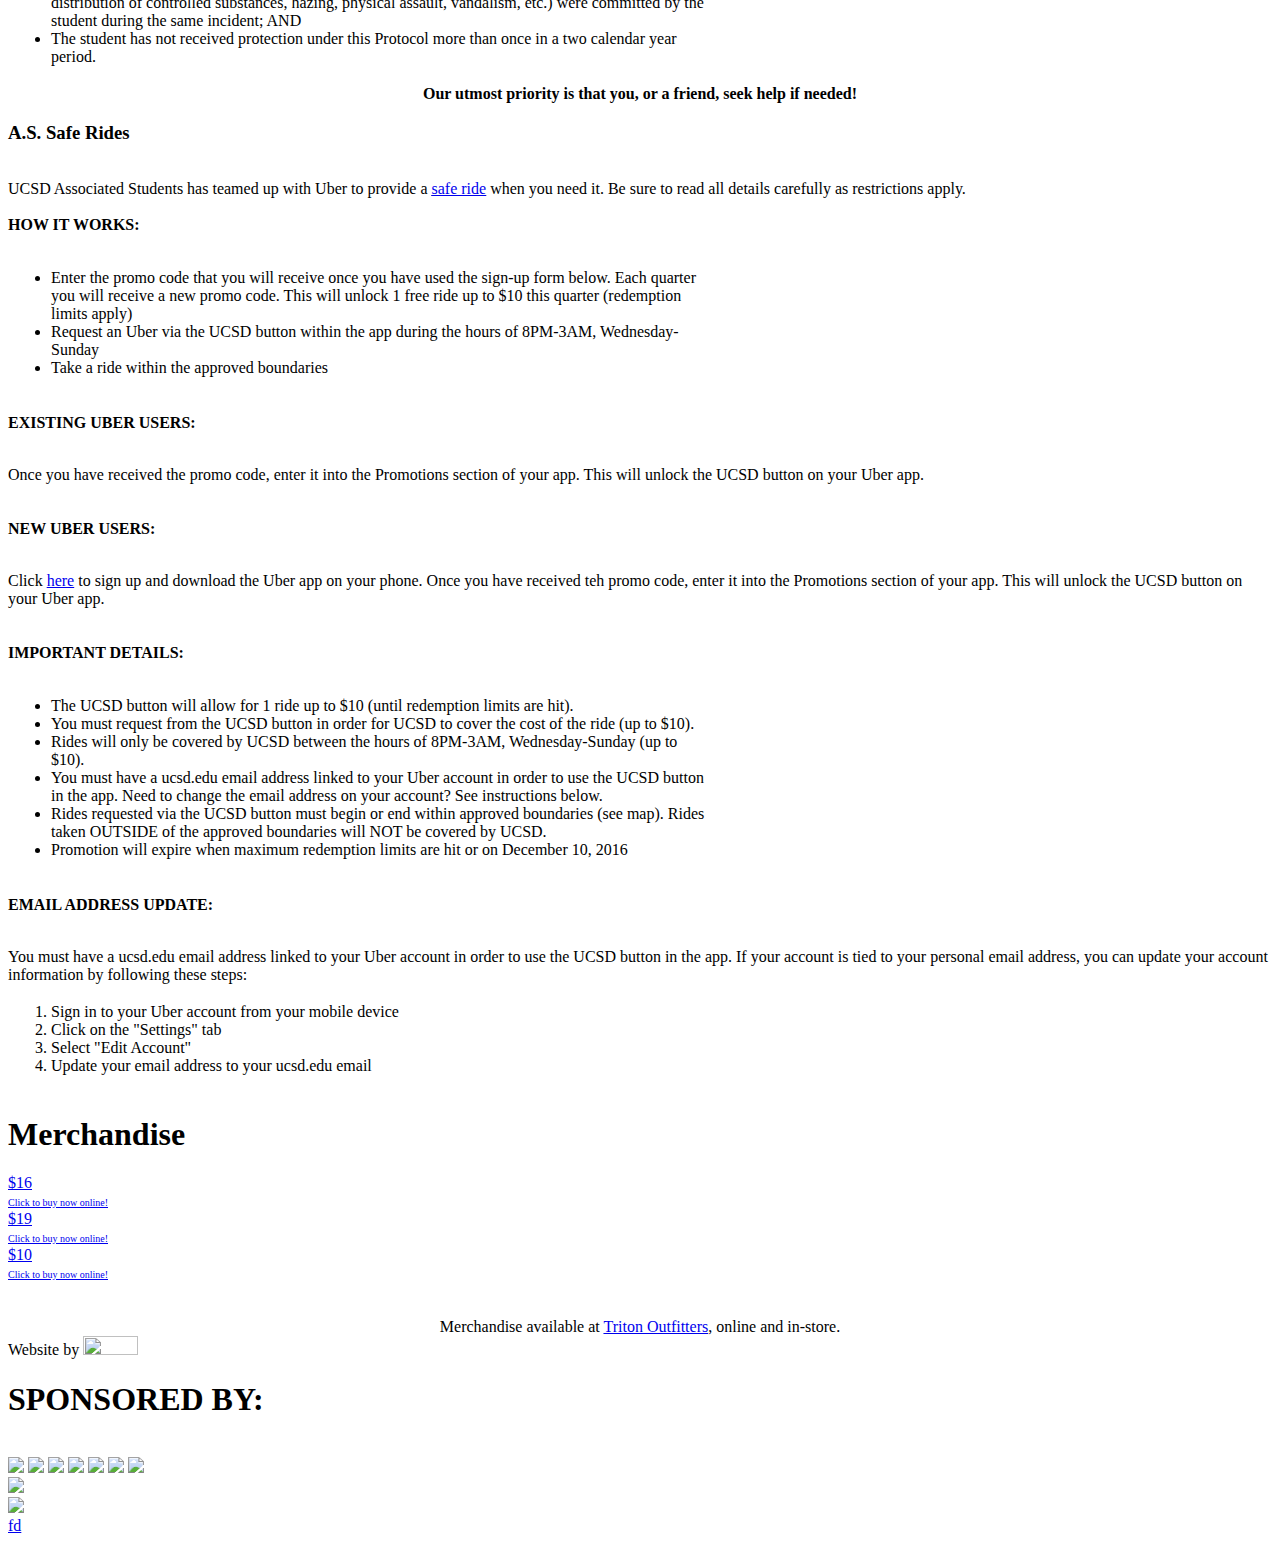
==== commit b3ae2363: "d" ====
--- a/index.html
+++ b/index.html
@@ -11,27 +11,22 @@
 <meta name="format-detection" content="address=no,telephone=no" />
 <link rel="shortcut icon" href="images/favicon.ico" />
 <link rel="stylesheet" href="css/h13style.css" />
-<link href='http://fonts.googleapis.com/css?family=Montserrat' rel='stylesheet' type='text/css'>
-
-<!-- Link JQuery (1.7.1 or higher) -->
-<script type="text/javascript" src="jquery.min.js"></script>
+<link href='https://fonts.googleapis.com/css?family=Montserrat' rel='stylesheet' type='text/css'>
+
+<!-- Load Google jQuery API -->
+<script src="https://ajax.googleapis.com/ajax/libs/jquery/3.2.1/jquery.min.js"></script>
  
-<!-- Link Restive.JS -->
+<!-- Install Restive.JS -->
+
 <script type="text/javascript" src="restive.min.js"></script>
- 
-<!-- Energize Restive.JS -->
-<script type="text/javascript">
-      $(document).ready(function () {
-            $('body').restive(options);
-      });
-</script>
-
-<!-- Breakpoints  -->
+
+<!-- Configure Restive.JS -->
 <script>
-$(document).ready(function () {
+$( document ).ready(function() {
     $('body').restive({
-        breakpoints: ['240', '320', '480', '640', '960', '1024', '1280'],
-        classes: ['css-240', 'css-320', 'css-480', 'css-640', 'css-960', 'css-1024', 'css-1280'],
+        breakpoints: ['240', '320', '480', '640', '720', '960', '1280'],
+        classes: ['rp_240', 'rp_320', 'rp_480', 'rp_640', 'rp_720', 'rp_960', 'rp_1280'],
+        turbo_classes: 'is_mobile=mobi,is_phone=phone,is_tablet=tablet',
         force_dip: true
     });
 });
@@ -153,11 +148,11 @@
 
 		<div class="contentPanel">
 
-			<h1>Event</h1>
+			<h1>Event & Registration</h1>
 
 			<div class="H12vid" style="display: none;">
 			<center>
-				<iframe src="http://player.vimeo.com/video/51373666" width="780" height="400" frameborder="0" webkitAllowFullScreen mozallowfullscreen allowFullScreen></iframe>
+				<iframe src="https://player.vimeo.com/video/51373666" width="780" height="400" frameborder="0" webkitAllowFullScreen mozallowfullscreen allowFullScreen></iframe>
 			</center>
 			</div>
 
@@ -187,7 +182,7 @@
 						<b>Date</b>
 						</td>
 						<td>
-						Friday, November 18, 2016
+						Friday, November 18, 2017
 						</td>
 					</tr>
 					<tr>
@@ -239,8 +234,8 @@
 			<p>Follow <a href="https://www.facebook.com/HullabalooUCSD">Hullabaloo on Facebook</a> to get quick and easy updates on everything related to the Hullabaloo Festival!</p>
 			</div>-->
 
-			<div class="contentArtist" style="background: url('images/h16_artist_isaiahrashad.jpg');">
-				<h2>Isaiah Rashad</h2>
+			<div class="contentArtist" style="background: url('images/GoldLink.jpg');">
+				<!-- <h2>Goldlink</h2> -->
 			</div>
 
 			<table class="artistSM">
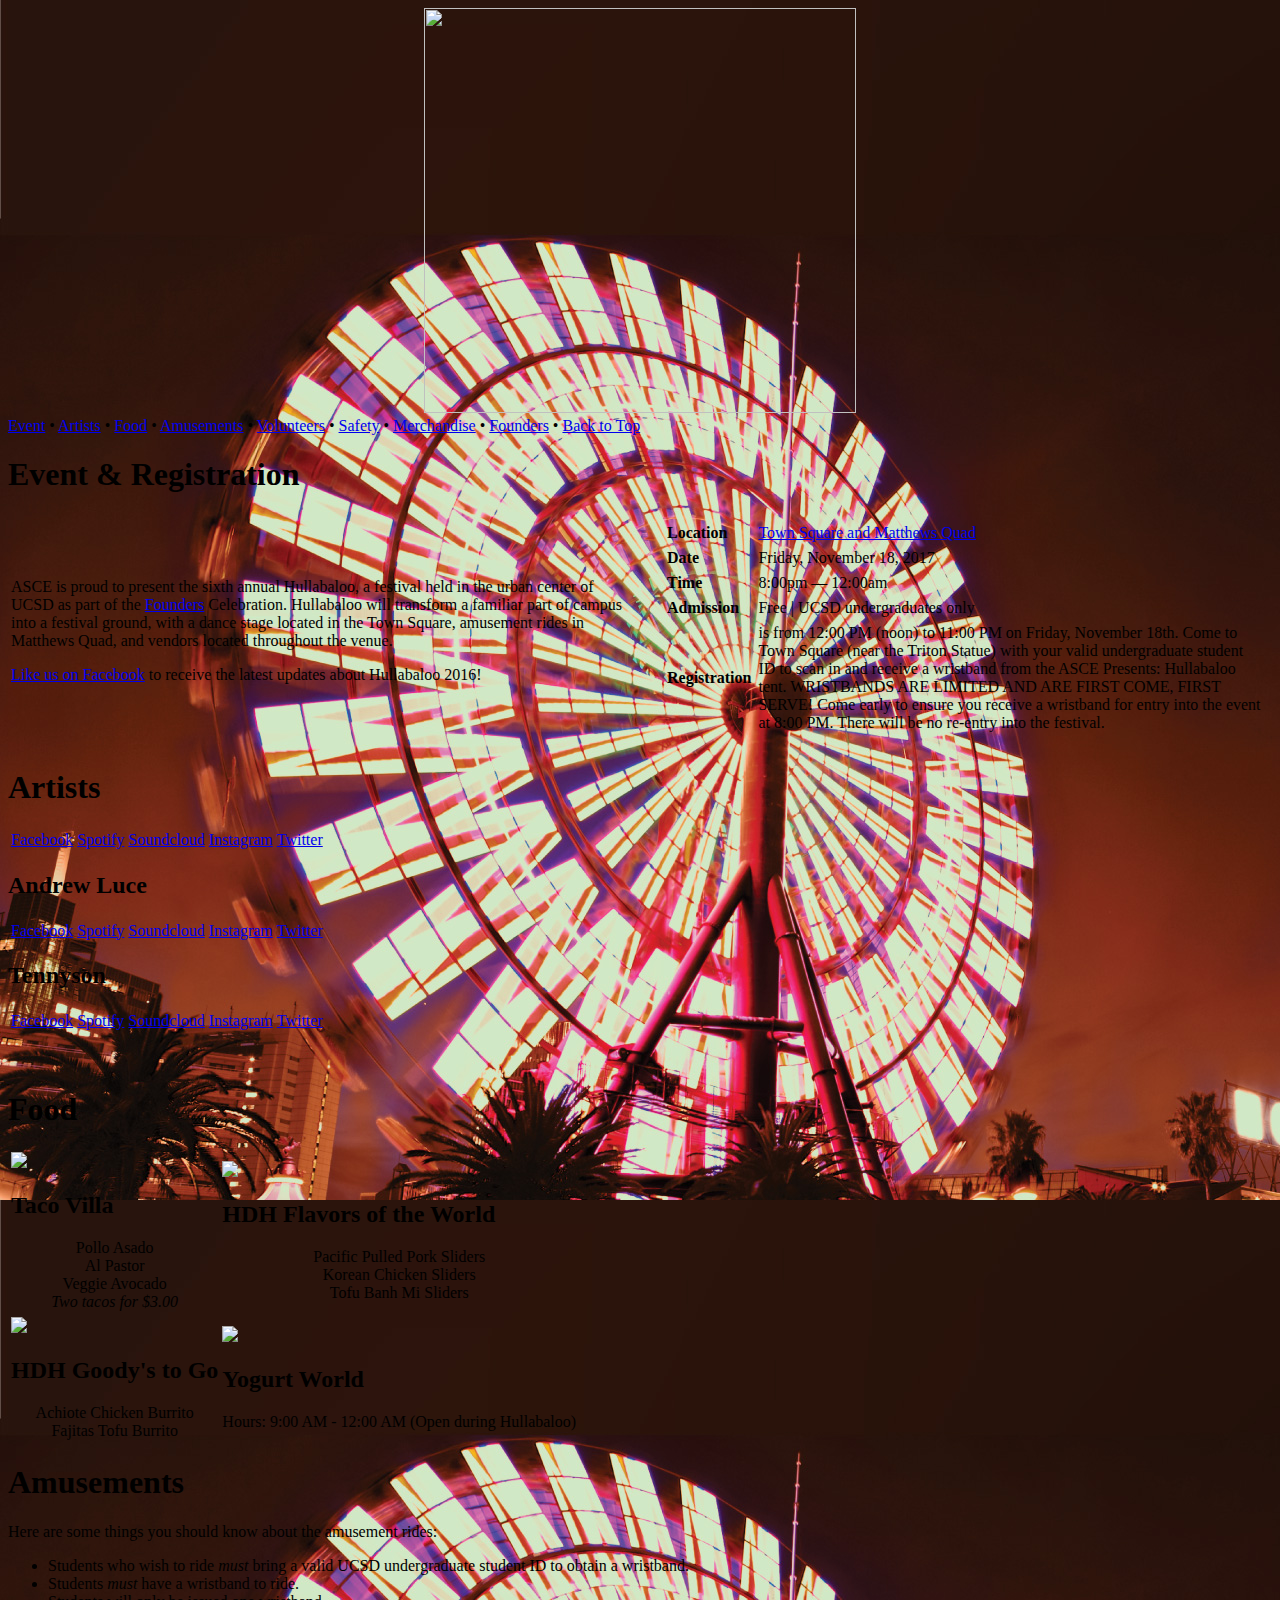
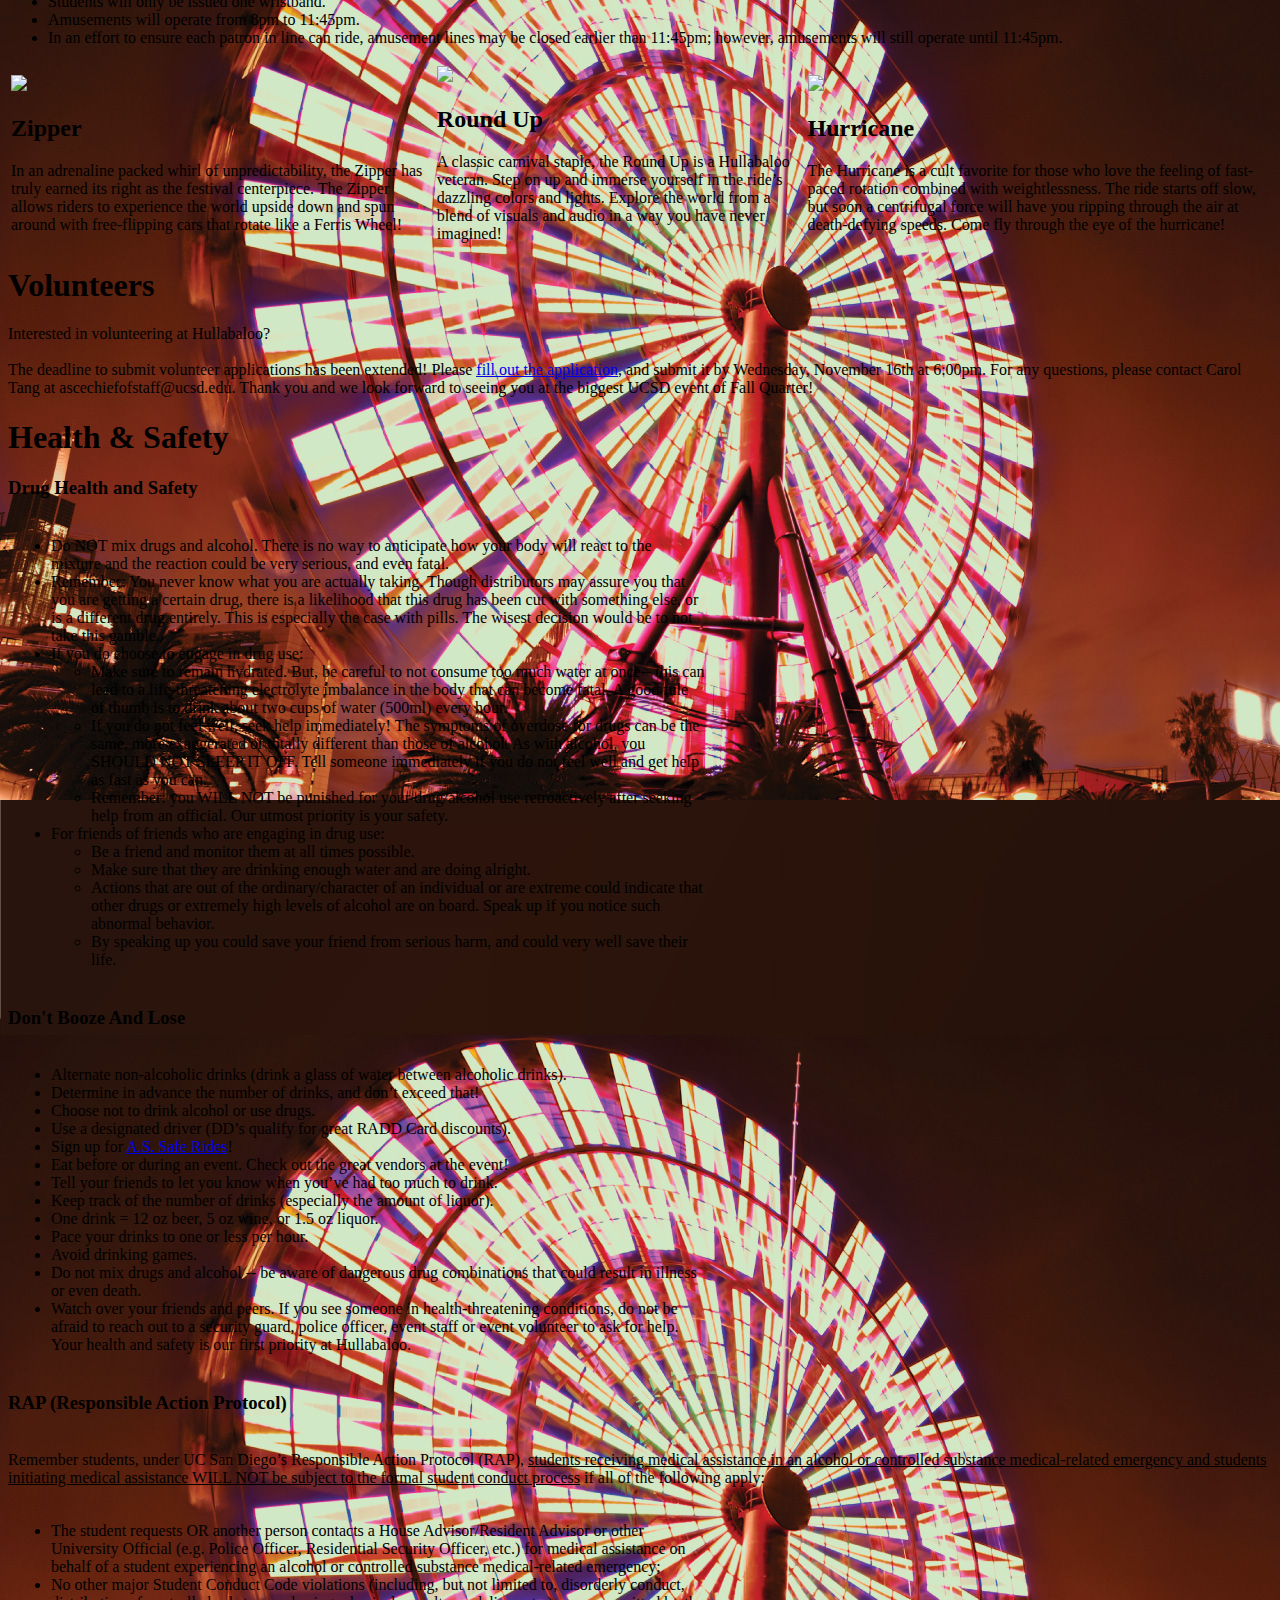
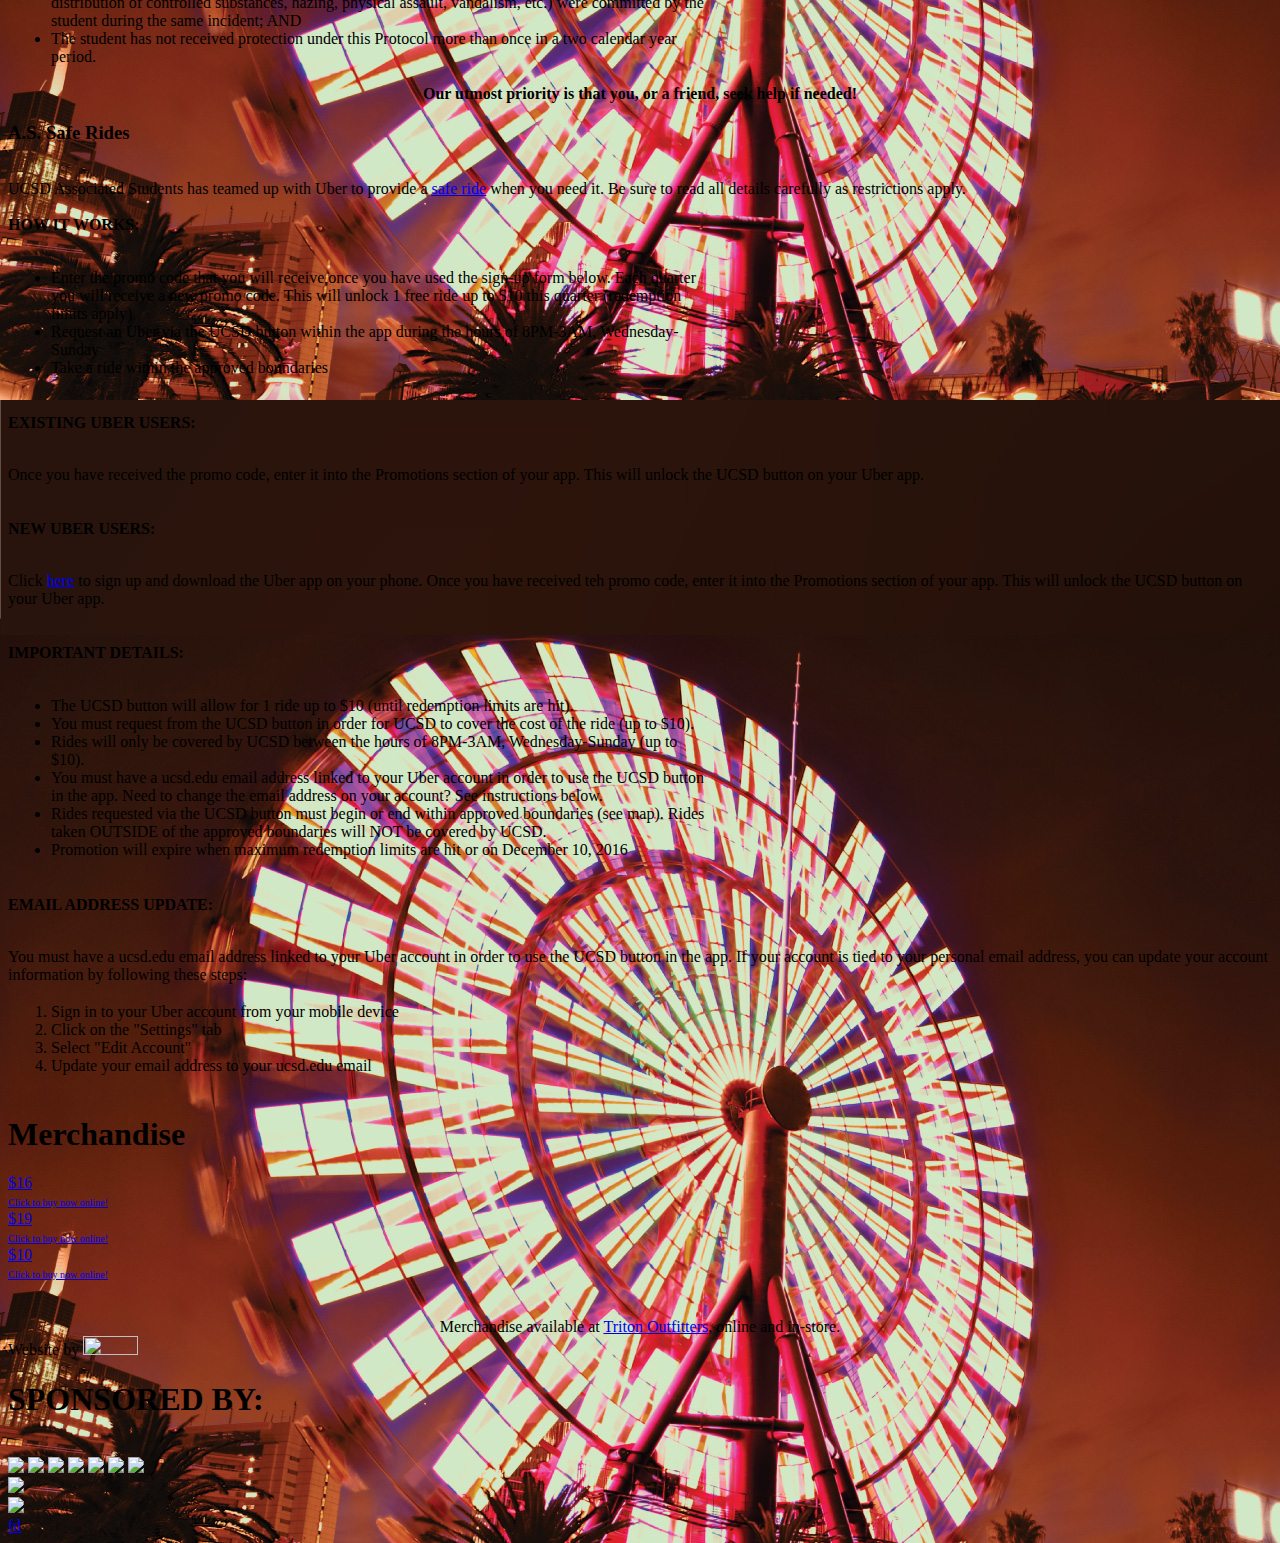
==== commit a11daf68: "s" ====
--- a/index.html
+++ b/index.html
@@ -35,6 +35,7 @@
 	<title>
 	Hullabaloo 2016 | UCSD
 	</title>
+
 
 
 
@@ -87,7 +88,9 @@
 			</script>
 
 
-	<!-- FOR ROTATING BACKGROUND ON REFRESH -->
+
+
+	<!-- FOR ROTATING BACKGROUND ON REFRESH 
 		<script type="text/javascript">
 		function randomize(min, max) {
 			if (!min)
@@ -103,7 +106,7 @@
 			bgs.push("images/h16_splashBG_16oct24.gif");
 			document.body.style.backgroundImage = "url(" + bgs[randomize(0, bgs.length-1)] + ")";
 		}
-		</script>
+		</script> -->
 
 		<!-- Google Analytics Website Tracking — please do not remove. -->
 <script>
@@ -121,7 +124,7 @@
 </head>
 
 
-<body onLoad="randomBg()">
+<body background="images/h17_background.jpg">
 
 <div id="header">
 	<center>
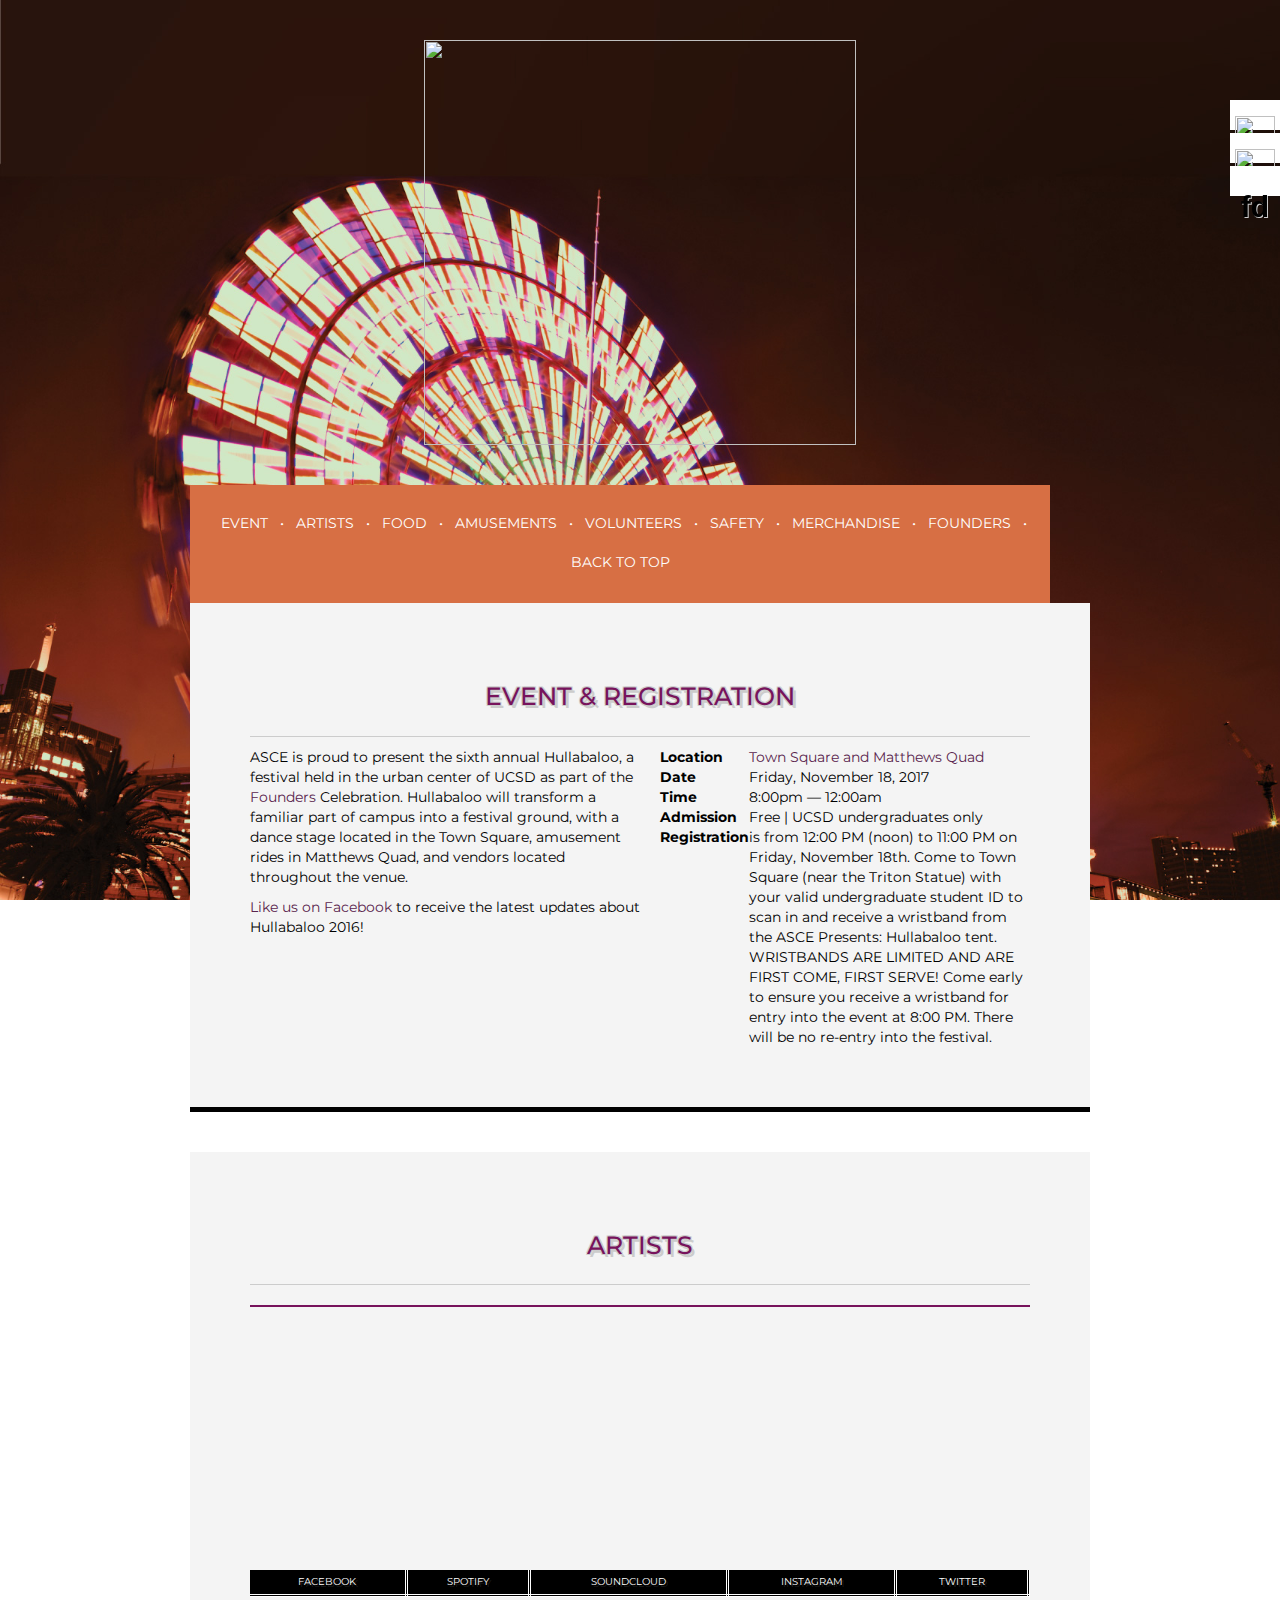
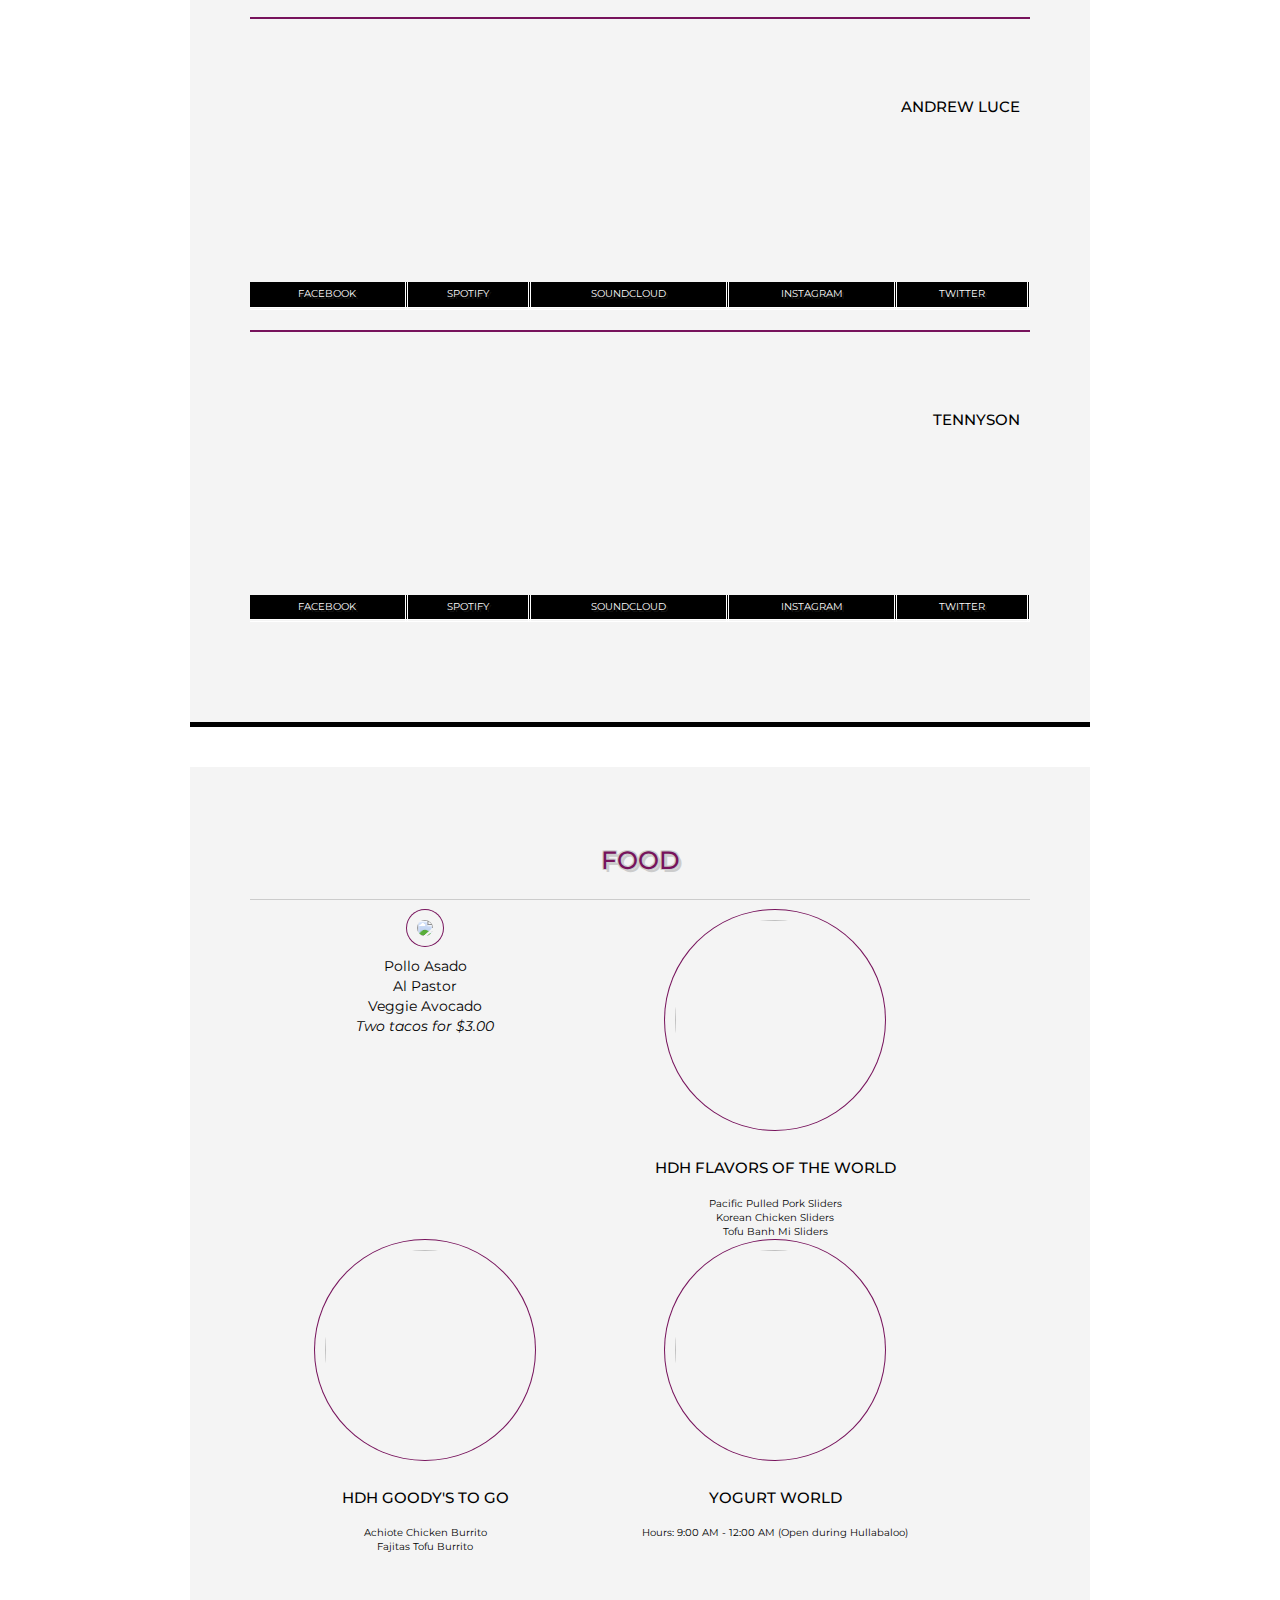
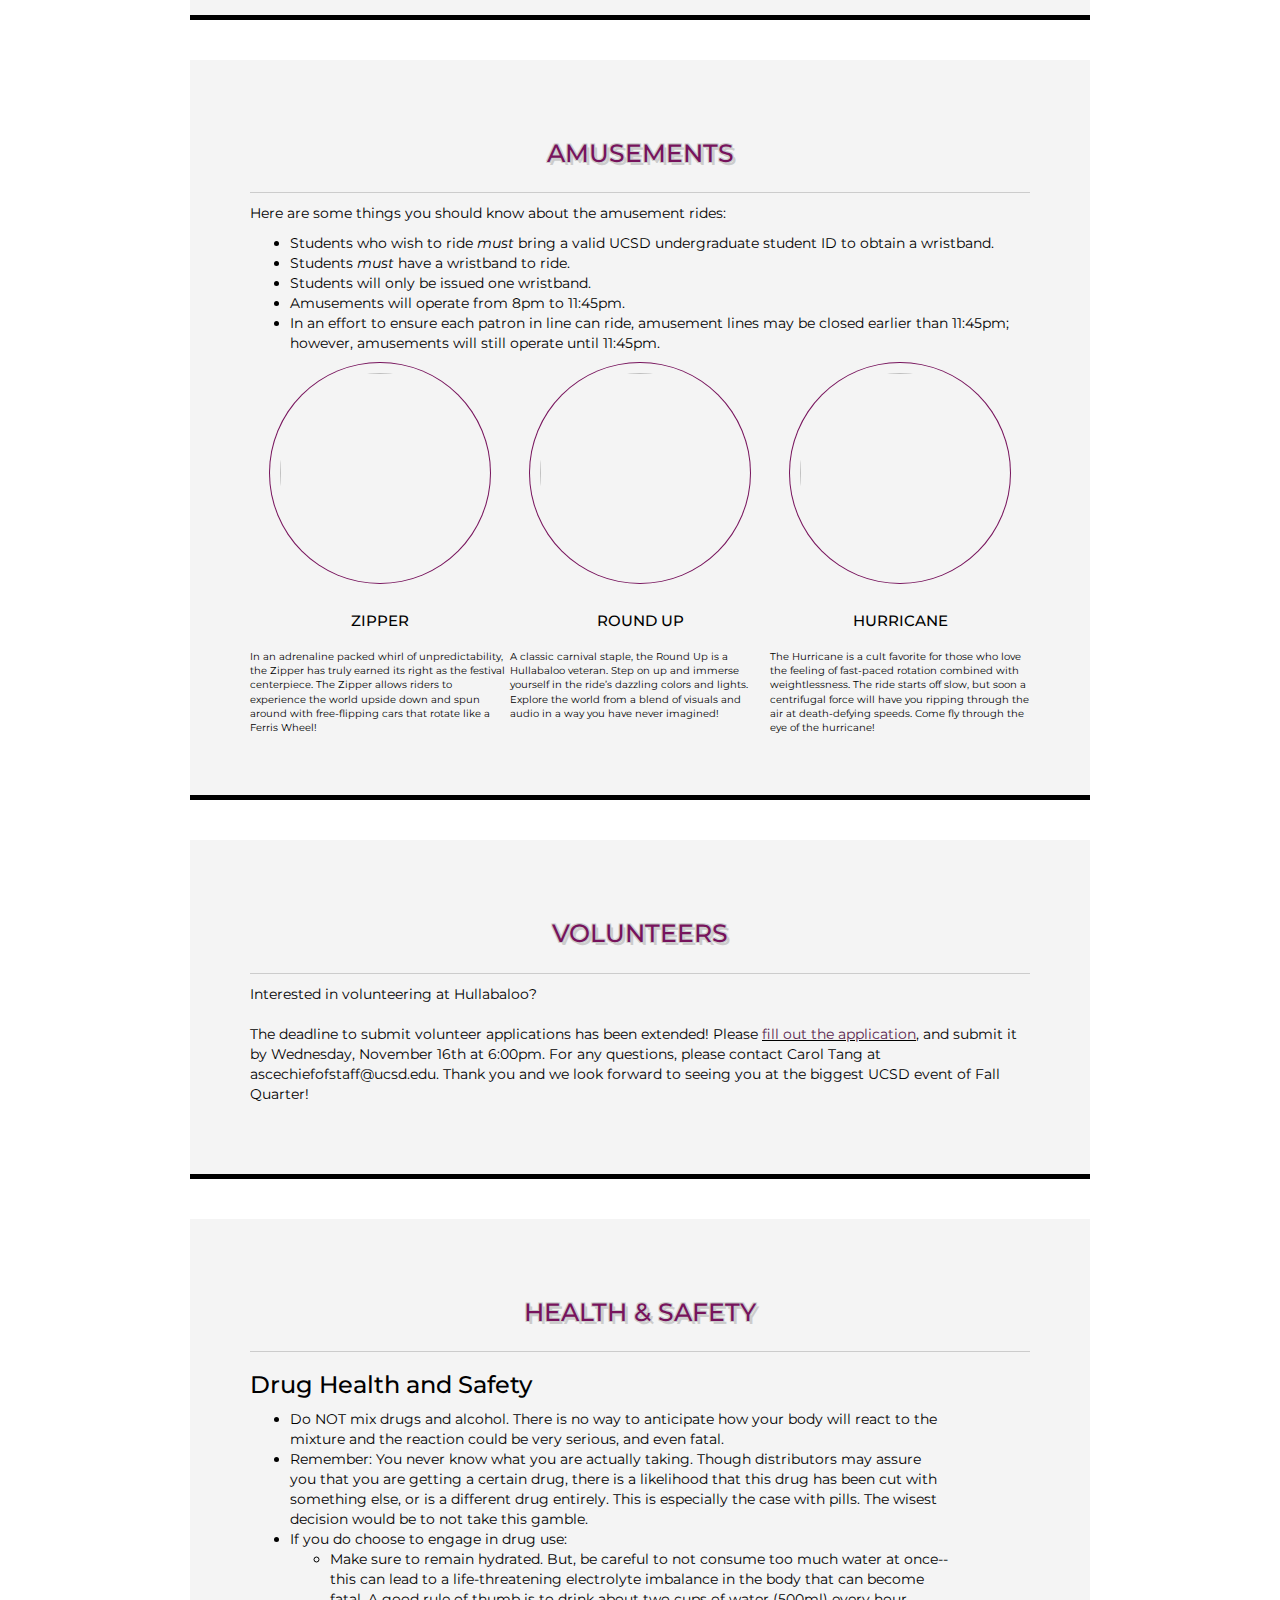
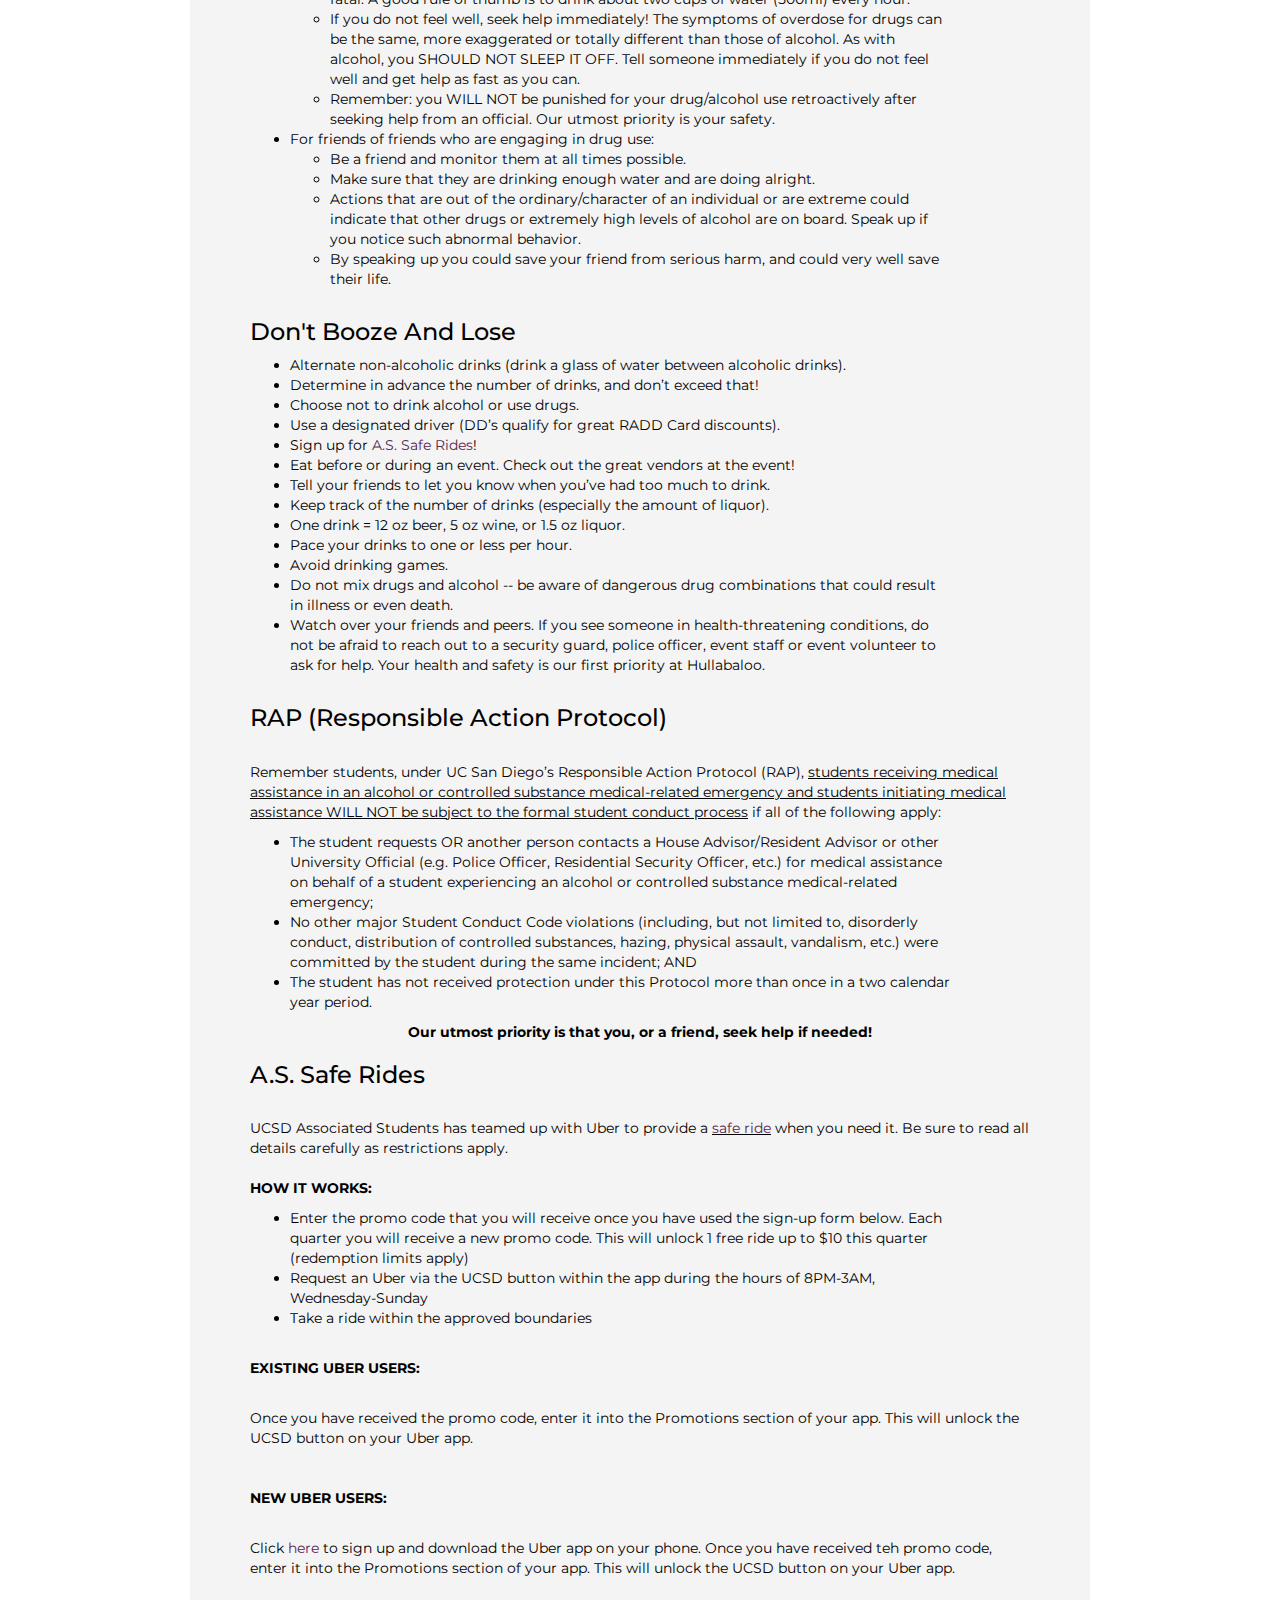
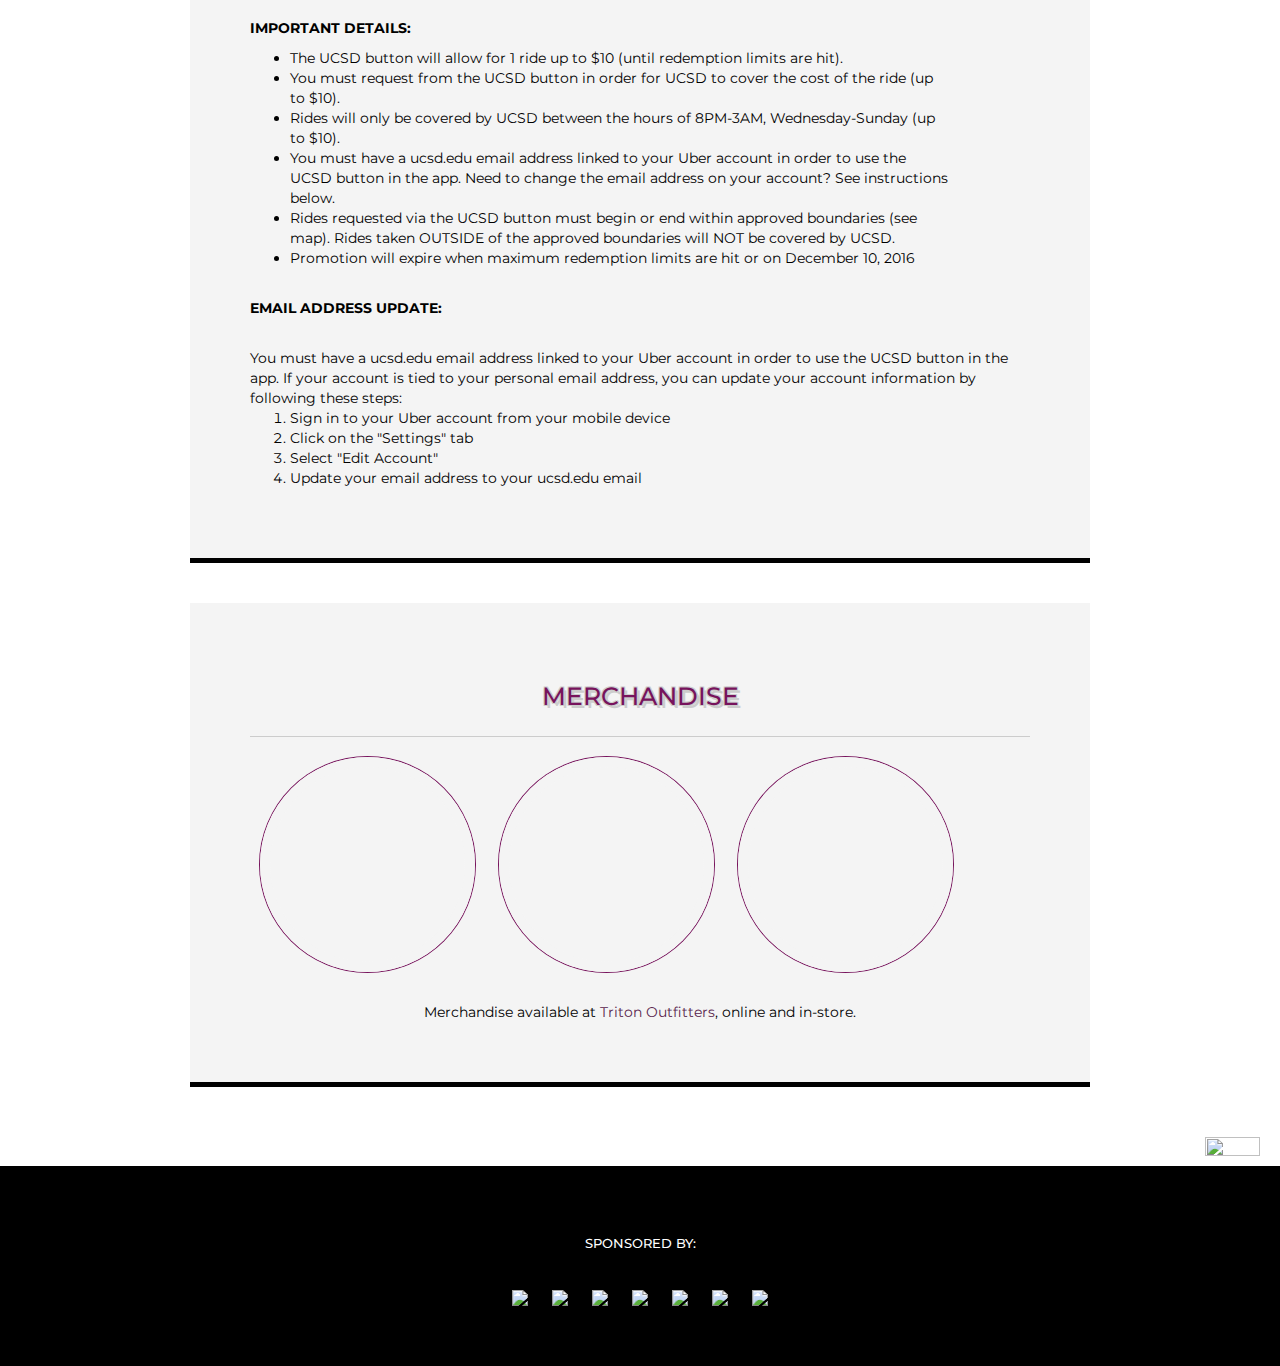
==== commit d8cce1fd: "d" ====
--- a/index.html
+++ b/index.html
@@ -5,6 +5,7 @@
 <head>
 
 <meta http-equiv="Content-Type" content="text/html;charset=utf-8" />
+<!-- VIEWPORT -->
 <meta name="viewport" content="width=device-width,initial-scale=1.0" />
 <meta name="apple-mobile-web-app-capable" content="yes" />
 <meta name="apple-mobile-web-app-status-bar-style" content="black" />
@@ -12,10 +13,43 @@
 <link rel="shortcut icon" href="images/favicon.ico" />
 <link rel="stylesheet" href="css/h13style.css" />
 <link href='https://fonts.googleapis.com/css?family=Montserrat' rel='stylesheet' type='text/css'>
+<link rel="stylesheet" href="css/font-awesome.css">
+
+<link rel="stylesheet" href="https://maxcdn.bootstrapcdn.com/bootstrap/3.3.7/css/bootstrap.min.css" integrity="sha384-BVYiiSIFeK1dGmJRAkycuHAHRg32OmUcww7on3RYdg4Va+PmSTsz/K68vbdEjh4u" crossorigin="anonymous">
+
+<script src="https://maxcdn.bootstrapcdn.com/bootstrap/3.3.7/js/bootstrap.min.js" integrity="sha384-Tc5IQib027qvyjSMfHjOMaLkfuWVxZxUPnCJA7l2mCWNIpG9mGCD8wGNIcPD7Txa" crossorigin="anonymous"></script>
+
+<style type="text/css">
+	
+
+	/* For desktop: */
+	.col-1 {width: 8.33%;}
+	.col-2 {width: 16.66%;}
+	.col-3 {width: 25%;}
+	.col-4 {width: 33.33%;}
+	.col-5 {width: 41.66%;}
+	.col-6 {width: 50%;}
+	.col-7 {width: 58.33%;}
+	.col-8 {width: 66.66%;}
+	.col-9 {width: 75%;}
+	.col-10 {width: 83.33%;}
+	.col-11 {width: 91.66%;}
+	.col-12 {width: 100%;}
+
+@media only screen and (max-width: 768px) {
+    /* For mobile phones: */
+    [class*="col-"] {
+        width: 100%;
+    }
+}
+</style>
 
 <!-- Load Google jQuery API -->
 <script src="https://ajax.googleapis.com/ajax/libs/jquery/3.2.1/jquery.min.js"></script>
- 
+
+<!-- Font Awesome --> 
+<script src="https://use.fontawesome.com/7fb36f1963.js"></script>
+
 <!-- Install Restive.JS -->
 
 <script type="text/javascript" src="restive.min.js"></script>
@@ -35,9 +69,6 @@
 	<title>
 	Hullabaloo 2016 | UCSD
 	</title>
-
-
-
 
 	<!-- FOR STICKY NAVI -->
 	<!-- APPROPRIATED FROM http://www.pixelbind.com/make-a-div-stick-when-you-scroll/ -->
@@ -89,25 +120,6 @@
 
 
 
-
-	<!-- FOR ROTATING BACKGROUND ON REFRESH 
-		<script type="text/javascript">
-		function randomize(min, max) {
-			if (!min)
-				min = 0;
-			if (!max)
-				max = 1;
-			return Math.floor(Math.random()*(max+1)+min);
-		}
-		function randomBg() {
-			var bgs = new Array();
-			bgs.push("images/h16_splashBG_16oct24.gif");
-			bgs.push("images/h16_splashBG_16oct24.gif");
-			bgs.push("images/h16_splashBG_16oct24.gif");
-			document.body.style.backgroundImage = "url(" + bgs[randomize(0, bgs.length-1)] + ")";
-		}
-		</script> -->
-
 		<!-- Google Analytics Website Tracking — please do not remove. -->
 <script>
   (function(i,s,o,g,r,a,m){i['GoogleAnalyticsObject']=r;i[r]=i[r]||function(){
@@ -119,12 +131,74 @@
   ga('send', 'pageview');
 
 </script>
-
+<meta name="viewport" content="width=device-width, initial-scale=1.0">
 
 </head>
 
 
 <body background="images/h17_background.jpg">
+
+
+<a href="javascript:" id="return-to-top"><i class="fa fa-chevron-up"></i></a>
+<style type="text/css">
+	
+	#return-to-top {
+    position: fixed;
+    bottom: 20px;
+    right: 40px;
+    
+    background: #D56F4A;
+    width: 50px;
+    height: 50px;
+    display: block;
+    text-decoration: none;
+    -webkit-border-radius: 35px;
+    -moz-border-radius: 35px;
+    border-radius: 35px;
+    display: none;
+    -webkit-transition: all 0.3s linear;
+    -moz-transition: all 0.3s ease;
+    -ms-transition: all 0.3s ease;
+    -o-transition: all 0.3s ease;
+    transition: all 0.3s ease;
+}
+#return-to-top i {
+    color: #fff;
+    margin: 0;
+    position: relative;
+    left: 16px;
+    top: 13px;
+    font-size: 19px;
+    -webkit-transition: all 0.3s ease;
+    -moz-transition: all 0.3s ease;
+    -ms-transition: all 0.3s ease;
+    -o-transition: all 0.3s ease;
+    transition: all 0.3s ease;
+}
+#return-to-top:hover {
+    background: rgba(215, 111, 68, 0.8);
+}
+#return-to-top:hover i {
+    color: #fff;
+    top: 5px;
+}
+</style>
+
+<script>
+/// ===== Scroll to Top ==== 
+$(window).scroll(function() {
+    if ($(this).scrollTop() >= 50) {        // If page is scrolled more than 50px
+        $('#return-to-top').fadeIn(200);    // Fade in the arrow
+    } else {
+        $('#return-to-top').fadeOut(200);   // Else fade out the arrow
+    }
+});
+$('#return-to-top').click(function() {      // When arrow is clicked
+    $('body,html').animate({
+        scrollTop : 0                       // Scroll to top of body
+    }, 500);
+});
+</script>
 
 <div id="header">
 	<center>
@@ -133,8 +207,9 @@
 <a name="event"></a>
 </div>
 
+
 	<div id="contentContainer">
-
+		
 		 <div id="sticker">
 			<a href="#event">Event</a> &bull;
 			<a href="#artists">Artists</a> &bull;
@@ -146,12 +221,15 @@
 			<a href="http://founders.ucsd.edu">Founders</a> &bull;
 			<a href="javascript:dd_scrolltotop()">Back to Top</a>
 		 </div>
+
 		 <div class="clear"></div>
 
 
 		<div class="contentPanel">
 
-			<h1>Event & Registration</h1>
+			<center>
+				<h1>Event & Registration</h1>
+			</center>
 
 			<div class="H12vid" style="display: none;">
 			<center>
@@ -226,8 +304,8 @@
 
 
 		<div class="contentPanel">
-
-			<h1>Artists</h1>
+			<center> <h1>Artists</h1> </center>
+			
 
 			<!--<div class="contentArtist" style="background: url('images/h14_artistcomingsoon.jpg');">
 				<h2>Lineup Coming Soon.</h2>
@@ -343,7 +421,7 @@
 
 		<div class="contentPanel">
 
-			<h1>Food</h1>
+		<center><h1>Food</h1> </center>			
 
 			<!--p>
 			Vendors will only be accepting cash!
@@ -352,7 +430,7 @@
 			<table class="contentRides">
 			<tr>
 				<td class="contentRides">
-				<img src="images/h16_food-tacovilla.jpg">
+				<img src="images/h16_food-tacovilla.jpg" style="max-width:100%;height:auto;>
 				<h2>Taco Villa</h2>
 				<div class="contentRidesIn">
 				<center>Pollo Asado<br>
@@ -362,7 +440,7 @@
 				</div>
 				</td>
 
-				<td class="contentRides">
+				<td class="contentRides" align="right">
 				<img src="images/h16_food-fotw.jpg">
 				<h2>HDH Flavors of the World</h2>
 				<div class="contentRidesIn">
@@ -409,7 +487,7 @@
 
 		<div class="contentPanel">
 
-			<h1>Amusements</h1>
+			<center><h1>Amusements</h1></center>
 
 			<p>
 			Here are some things you should know about the amusement rides:
@@ -467,80 +545,8 @@
 
 		<div class="contentPanel">
 
-			<!--h1>Student Orgs</h1>
-
-			<p>
-			If you are a student organization looking to recruit, fundraise, or raise awareness this year, apply for a free booth at Hullabaloo! We are looking for activity booths to complement the festival. Booth applications will be approved based upon creativity and time of receipt as spots are limited. Food distribution or sales will not be permitted.
-			</p>
-
-			<p>
-			As an extra bonus, there will be prizes for student orgs for the following categories:
-			</p>
-
-			<table width="300px">
-			<tr>
-				<td>
-				<b>$150</b>
-				</td>
-				<td>
-				Most Creative Booth Design
-				</td>
-			</tr>
-			<tr>
-				<td>
-				<b>$150</b>
-				</td>
-				<td>
-				Best Booth Activity
-				</td>
-			</tr>
-			<tr>
-				<td>
-				<b>$100</b>
-				</td>
-				<td>
-				Raffle Prize
-				</td>
-			</tr>
-			</table>
-
-			<p>
-			Here are some booth ideas to consider:
-			</p>
-
-			<table width="400px">
-			<tr>
-				<td>
-				<ul>
-				<li>Photo booth</li>
-				<li>Face painting</li>
-				<li>Prize wheel</li>
-				<li>Balloon animals</li>
-				<li>Arts and crafts</li>
-				<li>Fortune telling</li>
-				<li>Food vendor</li>
-				</ul>
-				</td>
-				<td>
-				<ul>
-				<li>Caricatures</li>
-				<li>Bean bag toss</li>
-				<li>Tic-tac-toe toss</li>
-				<li>Knock-the-bottle-pyramid</li>
-				<li>Ring toss</li>
-				<li>Mini basketball</li>
-				</ul>
-				</td>
-			</tr>
-			</table>
-
-			<p>
-			Please <a href='apps/h14_orgapp.pdf'>download the application</a> and turn it in at the ASCE office located on the fourth floor of Price Center or email it to ascefestivals@ucsd.edu. If you have any questions, feel free to email our Festivals Coordinator, <a href="mailto:seankennedy.ucsd@gmail.com">Sean</a>.
-			</p>
-
-			<br><br><br-->
-
-			<h1>Volunteers</h1>
+
+			<center><h1>Volunteers</h1></center>
 
 			<p>
 			Interested in volunteering at Hullabaloo?
@@ -562,7 +568,7 @@
 
 		<div class="contentPanel">
 
-			<h1>Health & Safety</h1>
+			<center><h1>Health & Safety</h1></center>
 
 			<p>
 			<h3>Drug Health and Safety</h3>
@@ -736,7 +742,7 @@
 
 		<div class="contentPanel">
 
-		<h1>Merchandise</h1>
+		<center><h1>Merchandise</h1></center>
 		<!--div class="contentArtist" style="background: url('images/h16_merchcomingsoon.jpg');">
 				<h2>Merch Coming Soon</h2>
 			</div>
--- a/css/h13style.css
+++ b/css/h13style.css
@@ -0,0 +1,467 @@
+	/************************************************
+	
+		BACK UP, SON -- HULLABALOO 2013 WEBSITE
+		DESIGNED AND BUILT BY A.S. GRAPHIC STUDIO
+		http://asgraphicstudio.ucsd.edu
+	
+	*************************************************/
+	
+	body {
+		margin: 0;
+		padding: 0;
+		//background: url(images/hulla_siteTeaserBG_13Aug07.gif) no-repeat center center fixed; 
+		background-repeat: no-repeat;
+		background-attachment: fixed;
+		-webkit-background-size: cover;
+		-moz-background-size: cover;
+		-o-background-size: cover;
+		background-size: cover;
+		font-family: helvetica, sans-serif;
+		font-size: 12px;
+		line-height: 16px;
+		}
+		
+	a:link, a:active, a:visited {
+		color: #59244d;
+		text-decoration: none;
+		}
+		
+	td {
+		vertical-align: top;
+		}
+		
+	/* SCROLLBAR */
+		
+	::-webkit-scrollbar-thumb:vertical {
+		background-color: #000; 
+		border: 3px solid #fff; 
+		height: 10px;
+		}
+	
+	::-webkit-scrollbar-thumb:horizontal {
+		background-color: #000; 
+		height:10px!important;
+		}
+	
+	::-webkit-scrollbar {
+		background-color: #fff; 
+		height:10px; 
+		width:12px;
+		}
+		
+	/* HEADER AND STICKY-NAVIGATION */
+		
+	#header {
+		margin: 40px auto; 
+		width: 900px; 
+		background: url('') center no-repeat;
+		}
+		
+	div#sticker {
+		z-index: 2000;
+		width: 860px;
+		padding:20px;
+		margin: 0px 0;
+		background: #D76F44;
+		}
+		
+	#sticker a:link, #sticker a:active, #sticker a:visited {
+		margin: 8px;
+		display: inline-block;
+		color: #fff;
+		text-decoration: none;
+		-webkit-transition: 0.2s all ease-in-out; 
+		-moz-transition: 0.2s all ease-in-out; 
+		o-transition: 0.2s all ease-in-out; 
+		}
+
+	#sticker a:after{
+		content: "";
+		display: block;
+		margin: auto;
+		height: 3px;
+		width: 0px;
+		transition: width .5s ease-in-out;
+	}
+
+	#sticker a:hover:after{
+		width: 100%;
+	}
+		
+	/*#sticker a:hover {
+		display: inline-block;
+		background-color: #D76F44;
+		color: #fff;
+		text-decoration: underline;
+		text-shadow: 1px 1px #260004;
+		}*/
+		
+	.stick {
+		opacity: 0.8;
+		position:fixed;
+		top:0px;
+		-webkit-transition: 0.2s all ease-in-out; 
+		-moz-transition: 0.2s all ease-in-out; 
+		o-transition: 0.2s all ease-in-out; 
+		}
+		
+	.stick:hover {
+		opacity: 1.0;
+		}
+			
+	/* CONTENT */
+			
+	#contentContainer {
+		margin: 0px auto;
+		width: 900px;
+		font-family: 'Montserrat', helvetica, sans-serif;
+		color: #fff;
+		text-align: center;
+		text-transform: uppercase;
+		}
+		
+	.contentPanel {
+		//margin-top: 20px;
+		margin-bottom: 40px; 
+		padding: 60px;
+		background-color: #f4f4f4;
+		border-bottom: 5px solid #000;
+		color: #000;
+		text-align: left;
+		text-transform: none;
+		}
+		
+	.contentPanel h1 {
+		//display: block;
+		padding-bottom: 25px;
+		border-bottom: 1px solid #ccc;
+		font-family: 'Montserrat', helvetica, sans-serif;
+		font-size: 25px;
+		color: #77135c;
+		text-transform: uppercase;
+		text-shadow:
+			3px 3px 0 #ccc,
+			-1px -1px 0 #ccc,  
+			1px -1px 0 #ccc,
+			-1px 1px 0 #ccc,
+			1px 1px 0 #ccc;
+		//-webkit-text-stroke: 1px #fff;
+		}
+		
+	.divvies {
+		display: none;
+		width: 100%;
+		margin-top: 20px;
+		margin-bottom: 20px;
+		border-bottom: 1px solid #ccc;
+		}
+		
+	/* CONTENT - ARTIST */
+		
+	.contentArtist {
+		margin-top: 20px;
+		margin-bottom: 15px;
+		width: 780px;
+		height: 250px;
+		background: url('http://placehold.it/780x250') center no-repeat;
+		border-top: 2px solid #77135c;
+		}
+		
+	.contentArtist h2 {
+		display: block;
+		float: right;
+		position: relative;
+		top: 50px;
+		//width: 200px;
+		//height: 50px;
+		padding: 10px;
+		background-color: #f4f4f4;
+		font-family: 'Montserrat', helvetica, sans-serif;
+		font-size: 15px;
+		text-transform: uppercase;
+		text-align: right;
+		}
+		
+	table.artistSM {
+		width: 100%;
+		}
+		
+	td.artistSM {
+		padding: 5px;
+		background-color: #000;
+		border-right: 3px double #fff;
+		border-bottom: 3px double #fff;
+		font-size: 10px;
+		color: #fff;
+		text-align: center;
+		text-decoration: none;
+		text-transform: uppercase;
+		text-shadow: 2px 2px #1d1d1d;
+		-webkit-transition: 0.2s all ease-in-out; 
+		-moz-transition: 0.2s all ease-in-out; 
+		o-transition: 0.2s all ease-in-out; 
+		}
+		
+	td.artistSM a:link, td.artistSM a:active, td.artistSM a:visited {
+		color: #fff;
+		}
+		
+	td.artistSM:hover {
+		padding: 5px;
+		background-color: #401b35;
+		border-top: 3px double #fff;
+		border-left: 3px double #fff;
+		border-right: 0px double #000;
+		border-bottom: 0px double #000;
+		font-size: 10px;
+		color: #000;
+		text-align: center;
+		text-decoration: none;
+		text-transform: uppercase;
+		text-shadow: 1px 1px #59244d;
+		}
+
+		
+	/* CONTENT - FOOD */
+		
+	.contentFood img {
+		margin: 5px;
+		width: 220px;
+		height: 220px;
+		border: 10px solid transparent;
+		-webkit-border-radius: 220px 220px 220px 220px;
+		-moz-border-radius: 220px; 
+		text-align: center;
+		box-shadow:   0 0 0 1px #77135c; 
+		-moz-box-shadow:   0 0 0 1px #77135c; 
+		-webkit-shadow:  0 0 0 1px #77135c;
+		-webkit-filter: grayscale(0%);
+        -moz-filter: grayscale(0%);
+        filter: grayscale(0%);
+        -webkit-transition: 0.2s all ease-in-out; 
+		-moz-transition: 0.2s all ease-in-out; 
+		o-transition: 0.2s all ease-in-out; 
+		}
+		
+	.contentFood img:hover {
+		-webkit-filter: grayscale(100%);
+        -moz-filter: grayscale(100%);
+        filter: grayscale(100%);
+		}
+		
+	.contentFood h2 {
+		padding-bottom: 10px;
+		//border-bottom: 1px solid #ccc;
+		font-family: 'Montserrat', helvetica, sans-serif;
+		font-size: 15px;
+		text-transform: uppercase;
+		text-align: center;
+		text-shadow:
+			3px 3px 0 #ccc,
+		}
+		
+	.contentFood {
+		float: left;
+		//padding-left: 5px;
+		//padding-right: 5px;
+		//width: 450px;
+		text-align: left;
+		}
+		
+	/* CONTENT - AMUSEMENTS */
+	
+	td.contentRides {
+		//padding-left: 5px;
+		//padding-right: 5px;
+		width: 350px;
+		text-align: center;
+		}
+		
+	.contentRides img {
+	 	margin-bottom: 10px;
+		width: 220px;
+		height: 220px;
+		border: 10px solid transparent;
+		-webkit-border-radius: 220px 220px 220px 220px;
+		-moz-border-radius: 220px; 
+		text-align: center;
+		box-shadow:   0 0 0 1px #77135c; 
+		-moz-box-shadow:   0 0 0 1px #77135c; 
+		-webkit-shadow:  0 0 0 1px #77135c;
+		 -webkit-filter: grayscale(0%);
+        -moz-filter: grayscale(0%);
+        filter: grayscale(0%);
+        -webkit-transition: 0.2s all ease-in-out; 
+		-moz-transition: 0.2s all ease-in-out; 
+		o-transition: 0.2s all ease-in-out; 
+		}
+		
+	.contentRides img:hover {
+        -webkit-filter: grayscale(100%);
+        -moz-filter: grayscale(100%);
+        filter: grayscale(100%);
+		}
+		
+		
+	.contentRides h2 {
+		padding-bottom: 10px;
+		//border-bottom: 1px solid #ccc;
+		font-family: 'Montserrat', helvetica, sans-serif;
+		font-size: 15px;
+		text-transform: uppercase;
+		text-align: center;
+		text-shadow:
+			3px 3px 0 #ccc,
+		}
+		
+	.contentRidesIn {
+		//width: 350px;
+		font-size: 10px;
+		text-align: left;
+		}
+		
+	/* CONTENT - MERCH */
+	
+	.contentMerch {
+		display: inline-block;
+		margin: 10px;
+		width: 215px;
+		height: 215px;
+		border: 10px solid #f4f4f4;
+		-webkit-border-radius: 215px 215px 215px 215px;
+		-moz-border-radius: 215px; 
+		text-align: center;
+		box-shadow:   0 0 0 1px #77135c; 
+		-moz-box-shadow:   0 0 0 1px #77135c; 
+		-webkit-shadow:  0 0 0 1px #77135c;
+		-webkit-filter: grayscale(0%);
+        -moz-filter: grayscale(0%);
+        filter: grayscale(0%);
+        -webkit-transition: 0.2s all ease-in-out; 
+		-moz-transition: 0.2s all ease-in-out; 
+		o-transition: 0.2s all ease-in-out; 
+		}
+		
+	.contentMerch:hover {
+        //-webkit-filter: grayscale(100%);
+       // -moz-filter: grayscale(100%);
+        //filter: grayscale(100%);
+		}
+		
+	.contentMerchIn {
+		opacity: 0.0;
+		width: 175px;
+		height: 115px;
+		padding: 10px;
+		padding-top: 70px;
+		background-color: #77135c;
+		border: 10px solid transparent;
+		-webkit-border-radius: 195px 195px 195px 195px;
+		-moz-border-radius: 195px; 
+		font-size: 35px;
+		color: #fff;
+		line-height: 25px;
+		text-transform: uppercase;
+		text-shadow: 2px 2px #000;
+		-webkit-transition: 0.2s all ease-in-out; 
+		-moz-transition: 0.2s all ease-in-out; 
+		o-transition: 0.2s all ease-in-out; 
+		}
+		
+	.contentMerch:hover .contentMerchIn {
+		opacity: 0.8;
+		}
+		
+	.contentMerchIn a:link, .contentMerchIn a:active, .contentMerchIn a:hover, .contentMerchIn a:visited {
+		color: #fff;
+		}
+	
+	/* FOOTER */
+		
+	#footer {
+		left: 0px;
+		right: 0px;
+		bottom: 0px;
+		width: 100%;
+		background-color: #000;
+		}
+	
+	.footerIn {
+		margin: 0 auto;
+		width: 840px;
+		padding: 50px;
+		color: #fff;
+		text-align: center;
+		}
+		
+	.footerIn h1 {
+		font-family: 'Montserrat', helvetica, sans-serif;
+		font-size: 13px;
+		text-transform: uppercase;
+		}
+		
+	.footerIn img {
+		margin: 10px;
+		}
+		
+	.copyright {
+		padding-top: 10px;
+		padding-bottom: 10px;
+		padding-right: 20px;
+		font-size: 8px;
+		color: #fff;
+		text-align: right;
+		text-transform: uppercase;
+		}
+		
+	#socialMeds {
+		z-index: 1050;
+		position: fixed;
+		display: block;
+		top: 100px;
+		right: 0px;
+		width: 100px;
+		height: 200px;
+		//background-color: #fff;
+		}
+		
+	.socialButts {
+		display: block;
+		float: right;
+		margin: 0px auto;
+		margin-bottom: 3px;
+		width: 50px;
+		height: 30px;
+		padding-top: 20px;
+		background-color: #fff;
+		//-webkit-border-radius: 50px 50px 50px 50px;
+		//-moz-border-radius: 50px; 
+		font-size: 30px;
+		font-weight: bold;
+		color: #000;
+		text-align: center;
+		text-shadow: 1px 1px #ccc; 
+		-webkit-transition: 0.2s all ease-in-out; 
+		-moz-transition: 0.2s all ease-in-out; 
+		o-transition: 0.2s all ease-in-out; 
+		}
+		
+	.socialButts:hover {
+		width: 60px;
+		border-left: 20px solid #77135c;
+		}
+		
+	#socialMeds img {
+		margin-top: -15px;
+		width: 40px;
+		height: 40px;
+		}
+		
+	/***** added by T$$ *****/
+	h3 {
+		font-size:20px;
+		}
+		
+	h4 {	
+		font-weight:bold;
+		}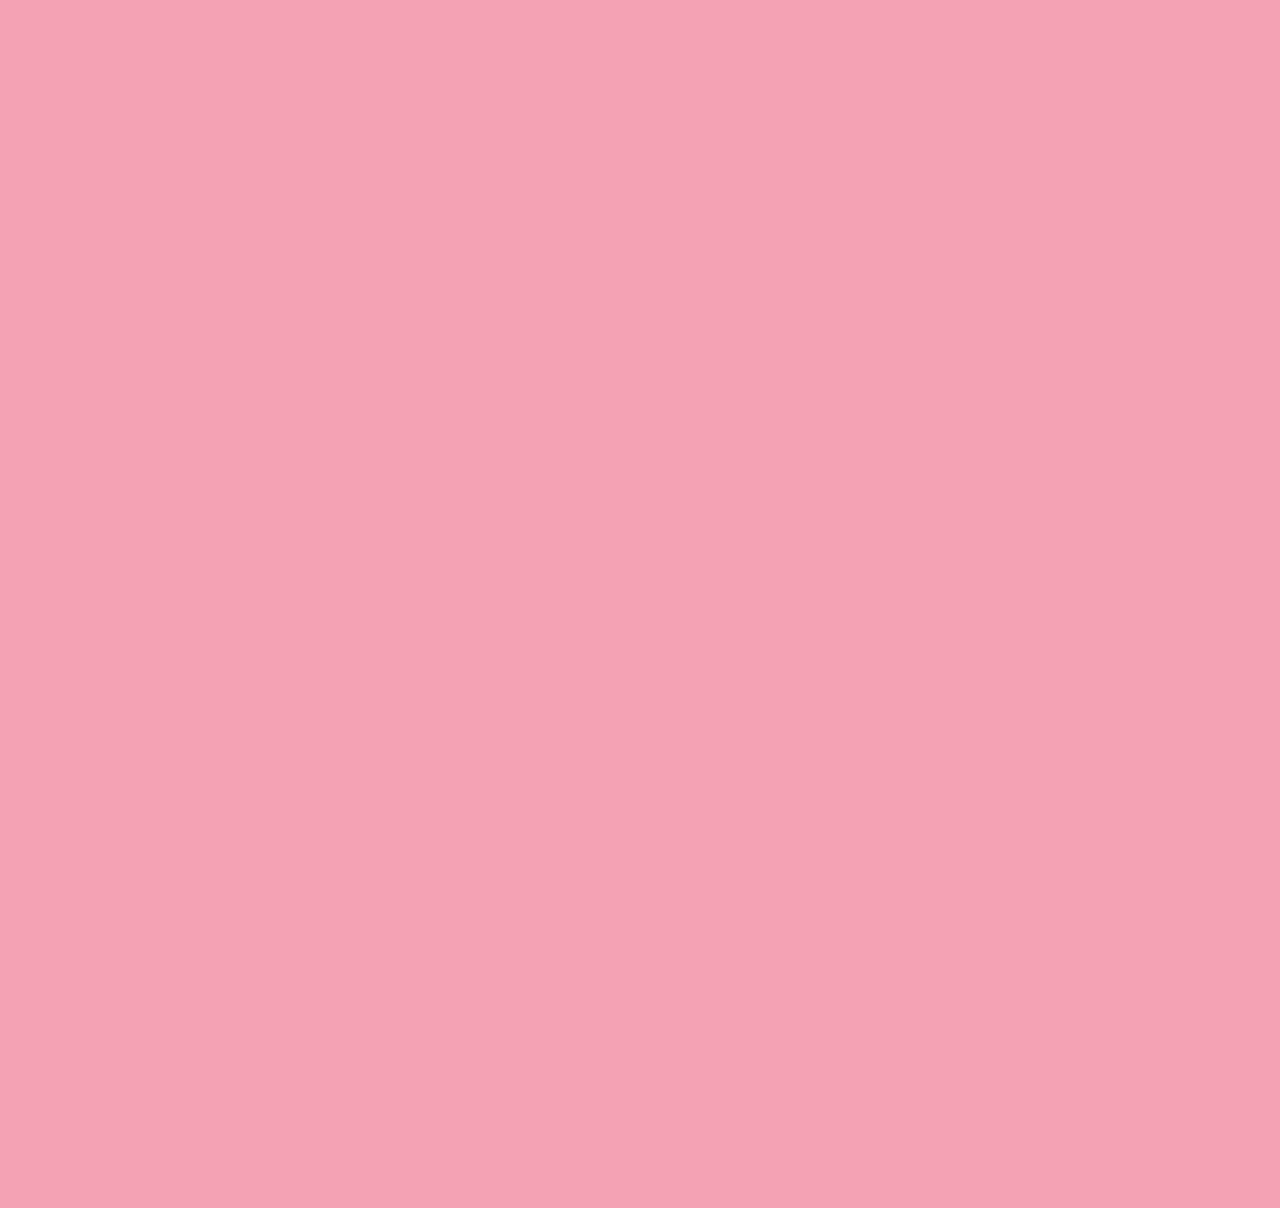
==== commit 4a5ce6a9: "update time" ====
--- a/index.html
+++ b/index.html
@@ -1,834 +1,52 @@
-<!DOCTYPE html>
+<html>
+	<head>
+		<link rel="stylesheet" href="style.css">
 
-<html>
+		<script src="http://ajax.googleapis.com/ajax/libs/jquery/1.10.2/jquery.min.js"></script>
+		<link href="https://fonts.googleapis.com/css?family=Rubik+Mono+One" rel="stylesheet">
 
-<head>
+		<script src="compiled/flipclock.js"></script>
+	</head>
+	<body>
+	
+	<!-- Display the countdown timer in an element -->
 
-<meta http-equiv="Content-Type" content="text/html;charset=utf-8" />
-<!-- VIEWPORT -->
-<meta name="viewport" content="width=device-width,initial-scale=1.0" />
-<meta name="apple-mobile-web-app-capable" content="yes" />
-<meta name="apple-mobile-web-app-status-bar-style" content="black" />
-<meta name="format-detection" content="address=no,telephone=no" />
-<link rel="shortcut icon" href="images/favicon.ico" />
-<link rel="stylesheet" href="css/h13style.css" />
-<link href='https://fonts.googleapis.com/css?family=Montserrat' rel='stylesheet' type='text/css'>
-<link rel="stylesheet" href="css/font-awesome.css">
+		<center>
+			<div class="countdownWrapper">
+				<p id="demo"></p>
+			</div>
+		</center>
 
-<link rel="stylesheet" href="https://maxcdn.bootstrapcdn.com/bootstrap/3.3.7/css/bootstrap.min.css" integrity="sha384-BVYiiSIFeK1dGmJRAkycuHAHRg32OmUcww7on3RYdg4Va+PmSTsz/K68vbdEjh4u" crossorigin="anonymous">
+		<script>
+		// Set the date we're counting down to
+		var countDownDate = new Date("Apr 28, 2018 15:37:25").getTime();
 
-<script src="https://maxcdn.bootstrapcdn.com/bootstrap/3.3.7/js/bootstrap.min.js" integrity="sha384-Tc5IQib027qvyjSMfHjOMaLkfuWVxZxUPnCJA7l2mCWNIpG9mGCD8wGNIcPD7Txa" crossorigin="anonymous"></script>
+		// Update the count down every 1 second
+		var x = setInterval(function() {
 
-<style type="text/css">
+		  // Get todays date and time
+		  var now = new Date().getTime();
+
+		  // Find the distance between now an the count down date
+		  var distance = countDownDate - now;
+
+		  // Time calculations for days, hours, minutes and seconds
+		  var days = Math.floor(distance / (1000 * 60 * 60 * 24));
+		  var hours = Math.floor((distance % (1000 * 60 * 60 * 24)) / (1000 * 60 * 60));
+		  var minutes = Math.floor((distance % (1000 * 60 * 60)) / (1000 * 60));
+		  var seconds = Math.floor((distance % (1000 * 60)) / 1000);
+
+		  // Display the result in the element with id="demo"
+		  document.getElementById("demo").innerHTML = days + "days " + hours + "h "
+		  + minutes + "m " + seconds + "s ";
+
+		  // If the count down is finished, write some text 
+		  if (distance < 0) {
+		    clearInterval(x);
+		    document.getElementById("demo").innerHTML = "EXPIRED";
+		  }
+		}, 1000);
+		</script>
 	
-
-	/* For desktop: */
-	.col-1 {width: 8.33%;}
-	.col-2 {width: 16.66%;}
-	.col-3 {width: 25%;}
-	.col-4 {width: 33.33%;}
-	.col-5 {width: 41.66%;}
-	.col-6 {width: 50%;}
-	.col-7 {width: 58.33%;}
-	.col-8 {width: 66.66%;}
-	.col-9 {width: 75%;}
-	.col-10 {width: 83.33%;}
-	.col-11 {width: 91.66%;}
-	.col-12 {width: 100%;}
-
-@media only screen and (max-width: 768px) {
-    /* For mobile phones: */
-    [class*="col-"] {
-        width: 100%;
-    }
-}
-</style>
-
-<!-- Load Google jQuery API -->
-<script src="https://ajax.googleapis.com/ajax/libs/jquery/3.2.1/jquery.min.js"></script>
-
-<!-- Font Awesome --> 
-<script src="https://use.fontawesome.com/7fb36f1963.js"></script>
-
-<!-- Install Restive.JS -->
-
-<script type="text/javascript" src="restive.min.js"></script>
-
-<!-- Configure Restive.JS -->
-<script>
-$( document ).ready(function() {
-    $('body').restive({
-        breakpoints: ['240', '320', '480', '640', '720', '960', '1280'],
-        classes: ['rp_240', 'rp_320', 'rp_480', 'rp_640', 'rp_720', 'rp_960', 'rp_1280'],
-        turbo_classes: 'is_mobile=mobi,is_phone=phone,is_tablet=tablet',
-        force_dip: true
-    });
-});
-</script>
-
-	<title>
-	Hullabaloo 2016 | UCSD
-	</title>
-
-	<!-- FOR STICKY NAVI -->
-	<!-- APPROPRIATED FROM http://www.pixelbind.com/make-a-div-stick-when-you-scroll/ -->
-	<script src="https://ajax.googleapis.com/ajax/libs/jquery/1.6.2/jquery.min.js" type="text/javascript"></script>
-	<script type="text/javascript">
-		$(document).ready(function() {
-			var s = $("#sticker");
-			var pos = s.position();
-			$(window).scroll(function() {
-				var windowpos = $(window).scrollTop();
-				//s.html("Distance from top:" + pos.top + "<br />Scroll position: " + windowpos);
-				if (windowpos >= pos.top) {
-					s.addClass("stick");
-				} else {
-					s.removeClass("stick");
-				}
-			});
-		});
-	  </script>
-
-
-	<!-- FOR SCROLL TO TOP -->
-	<script type="text/javascript">
-
-			/***********************************************
-			* Scroll to Top link- By Dynamic Drive (www.dynamicdrive.com)
-			* Visit http://www.dynamicdrive.com/ for this script and 100s more.
-			***********************************************/
-
-			function dd_scrolltotop(duration){
-				duration = duration || 500
-				var rootel = (document.compatMode =="BackCompat")? document.body : document.documentElement
-				if (rootel.scrollTop == 0) // in some browsers such as Chrome, use document.body instead of document.documentElement
-					rootel = document.body
-				var curscrolltop = rootel.scrollTop, scrolltimer, elapsedtime, starttime = new Date().getTime(), animatedegree = 0
-				var totaldis = curscrolltop
-				clearTimeout(scrolltimer)
-				function jumptop(){
-					elapsedtime = new Date().getTime() - starttime
-					if (elapsedtime < duration){
-						rootel.scrollTop = totaldis - (totaldis * (1-Math.cos((elapsedtime/duration)*Math.PI)) / 2)
-						scrolltimer = setTimeout(function(){jumptop()}, 10)
-					}
-				}
-				jumptop()
-			}
-
-			</script>
-
-
-
-		<!-- Google Analytics Website Tracking — please do not remove. -->
-<script>
-  (function(i,s,o,g,r,a,m){i['GoogleAnalyticsObject']=r;i[r]=i[r]||function(){
-  (i[r].q=i[r].q||[]).push(arguments)},i[r].l=1*new Date();a=s.createElement(o),
-  m=s.getElementsByTagName(o)[0];a.async=1;a.src=g;m.parentNode.insertBefore(a,m)
-  })(window,document,'script','https://www.google-analytics.com/analytics.js','ga');
-
-  ga('create', 'UA-30719938-3', 'auto');
-  ga('send', 'pageview');
-
-</script>
-<meta name="viewport" content="width=device-width, initial-scale=1.0">
-
-</head>
-
-
-<body background="images/h17_background.jpg">
-
-
-<a href="javascript:" id="return-to-top"><i class="fa fa-chevron-up"></i></a>
-<style type="text/css">
-	
-	#return-to-top {
-    position: fixed;
-    bottom: 20px;
-    right: 40px;
-    
-    background: #D56F4A;
-    width: 50px;
-    height: 50px;
-    display: block;
-    text-decoration: none;
-    -webkit-border-radius: 35px;
-    -moz-border-radius: 35px;
-    border-radius: 35px;
-    display: none;
-    -webkit-transition: all 0.3s linear;
-    -moz-transition: all 0.3s ease;
-    -ms-transition: all 0.3s ease;
-    -o-transition: all 0.3s ease;
-    transition: all 0.3s ease;
-}
-#return-to-top i {
-    color: #fff;
-    margin: 0;
-    position: relative;
-    left: 16px;
-    top: 13px;
-    font-size: 19px;
-    -webkit-transition: all 0.3s ease;
-    -moz-transition: all 0.3s ease;
-    -ms-transition: all 0.3s ease;
-    -o-transition: all 0.3s ease;
-    transition: all 0.3s ease;
-}
-#return-to-top:hover {
-    background: rgba(215, 111, 68, 0.8);
-}
-#return-to-top:hover i {
-    color: #fff;
-    top: 5px;
-}
-</style>
-
-<script>
-/// ===== Scroll to Top ==== 
-$(window).scroll(function() {
-    if ($(this).scrollTop() >= 50) {        // If page is scrolled more than 50px
-        $('#return-to-top').fadeIn(200);    // Fade in the arrow
-    } else {
-        $('#return-to-top').fadeOut(200);   // Else fade out the arrow
-    }
-});
-$('#return-to-top').click(function() {      // When arrow is clicked
-    $('body,html').animate({
-        scrollTop : 0                       // Scroll to top of body
-    }, 500);
-});
-</script>
-
-<div id="header">
-	<center>
-	<img src="images/h16_splashtext_16Oct26.png" width="432px" height="405px">
-	</center>
-<a name="event"></a>
-</div>
-
-
-	<div id="contentContainer">
-		
-		 <div id="sticker">
-			<a href="#event">Event</a> &bull;
-			<a href="#artists">Artists</a> &bull;
-			<a href="#food">Food</a> &bull;
-			<a href="#amusements">Amusements</a> &bull;
-			<a href="#volunteers">Volunteers</a> &bull;
-			<a href="#safety">Safety</a> &bull;
-			<a href="#merch">Merchandise</a> &bull;
-			<a href="http://founders.ucsd.edu">Founders</a> &bull;
-			<a href="javascript:dd_scrolltotop()">Back to Top</a>
-		 </div>
-
-		 <div class="clear"></div>
-
-
-		<div class="contentPanel">
-
-			<center>
-				<h1>Event & Registration</h1>
-			</center>
-
-			<div class="H12vid" style="display: none;">
-			<center>
-				<iframe src="https://player.vimeo.com/video/51373666" width="780" height="400" frameborder="0" webkitAllowFullScreen mozallowfullscreen allowFullScreen></iframe>
-			</center>
-			</div>
-
-			<table>
-			<tr>
-				<td width="50%">
-				<p>
-				ASCE is proud to present the sixth annual Hullabaloo, a festival held in the urban center of UCSD as part of the <a href="http://founders.ucsd.edu">Founders</a> Celebration. Hullabaloo will transform a familiar part of campus into a festival ground, with a dance stage located in the Town Square, amusement rides in Matthews Quad, and vendors located throughout the venue.
-				</p>
-
-				<p>
-				<a href="https://www.facebook.com/HullabalooUCSD">Like us on Facebook</a> to receive the latest updates about Hullabaloo 2016!
-				</p>
-				</td>
-				<td width="50%" style="padding-left: 20px;">
-					<table cellspacing="5px">
-					<tr>
-						<td>
-						<b>Location</b>
-						</td>
-						<td>
-						<a href="http://maps.ucsd.edu/mapping/viewer/default.htm?mkey=1&lc=open&km=open&rc=closed&zoom=6&X=0.53&Y=0.47&layers=None&background=2&label=0&overlays=None&selectedTab=1">Town Square and Matthews Quad</a>
-						</td>
-					</tr>
-					<tr>
-						<td>
-						<b>Date</b>
-						</td>
-						<td>
-						Friday, November 18, 2017
-						</td>
-					</tr>
-					<tr>
-						<td>
-						<b>Time</b>
-						</td>
-						<td>8:00pm — 12:00am
-						</td>
-					</tr>
-					<tr>
-						<td>
-						<b>Admission</b>
-						</td>
-						<td>
-						Free | UCSD undergraduates only
-						</td>
-					</tr>
-					<tr>
-						<td>
-						<b>Registration</b>
-						</td>
-						<td>
-						is from 12:00 PM (noon) to 11:00 PM on Friday, November 18th. Come to Town Square (near the Triton Statue) with your valid undergraduate student ID to scan in and receive a wristband from the ASCE Presents: Hullabaloo tent. WRISTBANDS ARE LIMITED AND ARE FIRST COME, FIRST SERVE! Come early to ensure you receive a wristband for entry into the event at 8:00 PM. There will be no re-entry into the festival.
-						</td>
-					</tr>
-					<tr>
-						<td colspan="2">
-						<!--<a href="https://www.facebook.com/events/669264169775168/">RSVP on Facebook.</a>-->
-						</td>
-					</tr>
-					</table>
-				</td>
-			</tr>
-			</table>
-
-			<a name="artists"></a>
-		</div>
-
-
-		<div class="contentPanel">
-			<center> <h1>Artists</h1> </center>
-			
-
-			<!--<div class="contentArtist" style="background: url('images/h14_artistcomingsoon.jpg');">
-				<h2>Lineup Coming Soon.</h2>
-			</div>
-
-			<div>
-			<p>Follow <a href="https://www.facebook.com/HullabalooUCSD">Hullabaloo on Facebook</a> to get quick and easy updates on everything related to the Hullabaloo Festival!</p>
-			</div>-->
-
-			<div class="contentArtist" style="background: url('images/GoldLink.jpg');">
-				<!-- <h2>Goldlink</h2> -->
-			</div>
-
-			<table class="artistSM">
-			<tr>
-				<td class="artistSM">
-					<a href="https://www.facebook.com/IsaiahRashad/" target="_blank">Facebook</a>
-				</td>
-				<td class="artistSM">
-					<a href="https://open.spotify.com/artist/6aaMZ3fcfLv4tEbmY7bjRM/" target="_blank">Spotify</a>
-				</td>
-				<td class="artistSM">
-					<a href="https://soundcloud.com/isaiah_rashad/" target="_blank">Soundcloud</a>
-				</td>
-				<td class="artistSM">
-					<a href="https://www.instagram.com/isaiahrashad/" target="_blank">Instagram</a>
-				</td>
-				<td class="artistSM">
-					<a href="https://twitter.com/isaiahrashad/" target="_blank">Twitter</a>
-				</td>
-			</tr>
-			</table>
-
-
-			<div class="divvies"></div>
-
-			<div class="contentArtist" style="background: url('images/h16_artist_andrewluce.jpg');">
-				<h2>Andrew Luce</h2>
-			</div>
-
-			<table class="artistSM">
-			<tr>
-				<td class="artistSM">
-					<a href="https://www.facebook.com/andrewlucemusic/" target="_blank">Facebook</a>
-				</td>
-				<td class="artistSM">
-					<a href="https://open.spotify.com/artist/0z7eJBsoFLyZomJS8vQo8R/" target="_blank">Spotify</a>
-				</td>
-				<td class="artistSM">
-					<a href="https://soundcloud.com/andrewlucemusic" target="_blank">Soundcloud</a>
-				</td>
-				<td class="artistSM">
-					<a href="https://www.instagram.com/andrewluce/" target="_blank">Instagram</a>
-				</td>
-				<td class="artistSM">
-					<a href="https://twitter.com/AndrewLuceMusic/" target="_blank">Twitter</a>
-				</td>
-			</tr>
-			</table>
-
-
-			<div class="divvies"></div>
-
-			<div class="contentArtist" style="background: url('images/h16_artist_tennyson.jpg');">
-				<h2>Tennyson</h2>
-			</div>
-
-			<table class="artistSM">
-			<tr>
-				<td class="artistSM">
-					<a href="https://www.facebook.com/tennysonmusic/" target="_blank">Facebook</a>
-				</td>
-				<td class="artistSM">
-					<a href="https://open.spotify.com/artist/3Nb8N20WChM0swo5qWTvm8/" target="_blank">Spotify</a>
-				</td>
-				<td class="artistSM">
-					<a href=" https://soundcloud.com/tennysonmusic/" target="_blank">Soundcloud</a>
-				</td>
-				<td class="artistSM">
-					<a href="https://www.instagram.com/tennysonmusic/" target="_blank">Instagram</a>
-				</td>
-				<td class="artistSM">
-					<a href="https://twitter.com/tennysonmusic/" target="_blank">Twitter</a>
-				</td>
-			</tr>
-			</table>
-
-
-			<!--div class="divvies"></div>
-
-			<div class="contentArtist" style="background: url('images/h15_artistsoon_15oct8.jpg');">
-				<h2>DJ</h2>
-			</div11-->
-
-			<!--table class="artistSM">
-			<tr>
-				<td class="artistSM">
-					<a href="https://www.facebook.com/averyunofficialmusic">Facebook</a>
-				</td>
-				<td class="artistSM">
-					<a href="https://twitter.com/averyunofficial">Twitter</a>
-				</td>
-				<td class="artistSM">
-					<a href="https://soundcloud.com/averyunofficial">Soundcloud</a>
-				</td>
-			</tr>
-			</table-->
-
-			<br><br>
-
-			<a name="food"></a>
-		</div>
-
-		<div class="contentPanel">
-
-		<center><h1>Food</h1> </center>			
-
-			<!--p>
-			Vendors will only be accepting cash!
-			</p-->
-
-			<table class="contentRides">
-			<tr>
-				<td class="contentRides">
-				<img src="images/h16_food-tacovilla.jpg" style="max-width:100%;height:auto;>
-				<h2>Taco Villa</h2>
-				<div class="contentRidesIn">
-				<center>Pollo Asado<br>
-				Al Pastor<br>
-				Veggie Avocado<br>
-				<i>Two tacos for $3.00</i></center>
-				</div>
-				</td>
-
-				<td class="contentRides" align="right">
-				<img src="images/h16_food-fotw.jpg">
-				<h2>HDH Flavors of the World</h2>
-				<div class="contentRidesIn">
-				<center>Pacific Pulled Pork Sliders<br>
-				Korean Chicken Sliders<br>
-				Tofu Banh Mi Sliders</center>
-				</div>
-				</td>
-			</tr>
-			<tr></tr>
-			<tr>
-				<td class="contentRides">
-				<img src="images/h16_food-gtg.jpg">
-				<h2>HDH Goody's to Go</h2>
-				<div class="contentRidesIn">
-				<center>Achiote Chicken Burrito<br>
-				Fajitas Tofu Burrito</center>
-				</div>
-				</td>
-
-				<td class="contentRides">
-				<img src="images/h15_food-yw.jpg">
-				<h2>Yogurt World</h2>
-				<div class="contentRidesIn">
-				<center>Hours: 9:00 AM - 12:00 AM (Open during Hullabaloo)</center>
-				</div>
-				</td>
-
-			</tr>
-
-			</table>
-
-
-			<!--div class="contentArtist" style="background: url('images/h16_artistsoon_15oct8.jpg');">
-				<h2>Vendors Coming Soon</h2>
-			</div>
-
-			<div>
-			<p>Stay tuned to see what food vendors will be at Hullabaloo 2016!</p>
-			</div-->
-
-		<a name="amusements"></a>
-			</div>
-
-		<div class="contentPanel">
-
-			<center><h1>Amusements</h1></center>
-
-			<p>
-			Here are some things you should know about the amusement rides:
-			</p>
-			<ul>
-				<li>Students who wish to ride <em>must</em> bring a valid UCSD undergraduate student ID to obtain a wristband.</li>
-				<li>Students <em>must</em> have a wristband to ride.</li>
-				<li>Students will only be issued one wristband.</li>
-				<!--li>Wristbands will be distributed at the ASCE booth in Town Square from 12:30pm to 11pm.</li>-->
-				<li>Amusements will operate from 8pm to 11:45pm.</li>
-				<li>In an effort to ensure each patron in line can ride, amusement lines may be closed earlier than 11:45pm; however, amusements will still operate until 11:45pm.</li>
-			</ul>
-
-			<table class="contentRides">
-			<tr>
-
-				<td class="contentRides">
-				<img src="images/h16_rides-zipper.jpg">
-				<h2>Zipper</h2>
-				<div class="contentRidesIn">
-				In an adrenaline packed whirl of unpredictability, the Zipper has truly earned its right as the festival centerpiece. The Zipper allows riders to experience the world upside down and spun around with free-flipping cars that rotate like a Ferris Wheel!
-				</div>
-				</td>
-
-				<td class="contentRides">
-				<img src="images/h16_rides-roundup.jpg">
-				<h2>Round Up</h2>
-				<div class="contentRidesIn">
-				A classic carnival staple, the Round Up is a Hullabaloo veteran. Step on up and immerse yourself in the ride’s dazzling colors and lights. Explore the world from a blend of visuals and audio in a way you have never imagined!
-				</div>
-				</td>
-
-				<td class="contentRides">
-				<img src="images/h16_rides-hurricane.jpg">
-				<h2>Hurricane</h2>
-				<div class="contentRidesIn">
-				The Hurricane is a cult favorite for those who love the feeling of fast-paced rotation combined with weightlessness. The ride starts off slow, but soon a centrifugal force will have you ripping through the air at death-defying speeds. Come fly through the eye of the hurricane!
-				</div>
-				</td>
-			</tr>
-
-			<!--tr>
-				<td class="contentRides">
-				<img src="images/h15_rides-zipline.jpg">
-				<h2>Zipline</h2>
-				<div class="contentRidesIn">
-				The initial drop will take your breath away, and then let the smiles take over the rest of your ride! Soar through the air and scope the festival from Town Square to Matthews Quad. Over the span of 200 feet, you will be able to travel down Rupertus Lane like you never have before!
-				</div>
-				</td>
-			</tr-->
-			</table>
-
-			<a name="volunteers"></a>
-		</div>
-
-		<div class="contentPanel">
-
-
-			<center><h1>Volunteers</h1></center>
-
-			<p>
-			Interested in volunteering at Hullabaloo?
-			<br>
-			<br>
-			The deadline to submit volunteer applications has been extended! Please <u><a href='https://docs.google.com/forms/d/e/1FAIpQLSfw3yNoEsbLg9xisnMXRtNNy86ukeZorf2DJ-JpurArU7-LPA/viewform' target="_blank">fill out the application</a></u>, and submit it by Wednesday, November 16th at 6:00pm. For any questions, please contact Carol Tang at ascechiefofstaff@ucsd.edu. Thank you and we look forward to seeing you at the biggest UCSD event of Fall Quarter!
-			</p>
-
-			<!--p>
-			Interested in volunteering at Hullabaloo?
-			<br>
-			<br>
-			Please contact Michelle Luong at ascechiefofstaff@ucsd.edu for more information on how to apply or if you have any questions. Thank you and we look forward to seeing you at the biggest UCSD event of Fall Quarter!
-			</p-->
-
-			<a name="safety"></a>
-		</div>
-
-
-		<div class="contentPanel">
-
-			<center><h1>Health & Safety</h1></center>
-
-			<p>
-			<h3>Drug Health and Safety</h3>
-			</p>
-
-			<table width="700px">
-			<tr>
-				<td>
-				<ul>
-				<li>Do NOT mix drugs and alcohol. There is no way to anticipate how your body will react to the mixture and the reaction could be very serious, and even fatal.</li>
-				<li>Remember: You never know what you are actually taking. Though distributors may assure you that you are getting a certain drug, there is a likelihood that this drug has been cut with something else, or is a different drug entirely. This is especially the case with pills. The wisest decision would be to not take this gamble.</li>
-				<li>If you do choose to engage in drug use:
-					<ul>
-						<li>Make sure to remain hydrated. But, be careful to not consume too much water at once-- this can lead to a life-threatening electrolyte imbalance in the body that can become fatal. A good rule of thumb is to drink about two cups of water (500ml) every hour. </li>
-						<li>If you do not feel well, seek help immediately! The symptoms of overdose for drugs can be the same, more exaggerated or totally different than those of alcohol.  As with alcohol, you SHOULD NOT SLEEP IT OFF. Tell someone immediately if you do not feel well and get help as fast as you can.</li>
-						<li>Remember: you WILL NOT be punished for your drug/alcohol use retroactively after seeking help from an official. Our utmost priority is your safety. </li>
-					</ul>
-				</li>
-				<li>For friends of friends who are engaging in drug use: </li>
-					<ul>
-						<li>Be a friend and monitor them at all times possible. </li>
-						<li>Make sure that they are drinking enough water and are doing alright. </li>
-						<li>Actions that are out of the ordinary/character of an individual or are extreme could indicate that other drugs or extremely high levels of alcohol are on board. Speak up if you notice such abnormal behavior. </li>
-						<li>By speaking up you could save your friend from serious harm, and could very well save their life.</li>
-					</ul>
-				</li>
-				</ul>
-				</td>
-			</tr>
-			</table>
-
-
-			<p>
-			<h3>Don't Booze And Lose</h3>
-			</p>
-
-			<table width="700px">
-			<tr>
-				<td>
-				<ul>
-				<li>Alternate non-alcoholic drinks (drink a glass of water between alcoholic drinks).</li>
-				<li>Determine in advance the number of drinks, and don’t exceed that!</li>
-				<li>Choose not to drink alcohol or use drugs.</li>
-				<li>Use a designated driver (DD’s qualify for great RADD Card discounts).</li>
-				<li>Sign up for <a href="http://as.ucsd.edu/saferides">A.S. Safe Rides</a>!</li>
-				<li>Eat before or during an event. Check out the great vendors at the event!</li>
-				<li>Tell your friends to let you know when you’ve had too much to drink.</li>
-				<li>Keep track of the number of drinks (especially the amount of liquor).</li>
-				<li>One drink = 12 oz beer, 5 oz wine, or 1.5 oz liquor.</li>
-				<li>Pace your drinks to one or less per hour.</li>
-				<li>Avoid drinking games.</li>
-				<li>Do not mix drugs and alcohol -- be aware of dangerous drug combinations that could result in illness or even death.</li>
-				<li>Watch over your friends and peers. If you see someone in health-threatening conditions, do not be afraid to reach out to a security guard, police officer, event staff or event volunteer to ask for help. Your health and safety is our first priority at Hullabaloo.</li>
-				</ul>
-				</td>
-			</tr>
-			</table>
-
-			<!--p>
-			<h3>Important Party Tips</h3>
-			</p>
-
-			<table width="700px">
-			<tr>
-				<td>
-				<ul>
-				<li>If approached by a police officer or staff member, comply with them. This will minimize your chances of further punishment and will help them get you the help you need.</li>
-				</ul>
-				</td>
-			</tr>
-			</table-->
-
-			<p>
-			<h3>RAP (Responsible Action Protocol)</h3>
-			<br>
-			Remember students, under UC San Diego’s Responsible Action Protocol (RAP), <u>students receiving medical assistance in an alcohol or controlled substance medical-related
-			emergency and students initiating medical assistance WILL NOT be subject to the formal student conduct process</u> if all of the following apply:
-			</p>
-
-			<table width="700px">
-			<tr>
-				<td>
-				<ul>
-				<li>The student requests OR another person contacts a House Advisor/Resident Advisor or other University Official (e.g. Police Officer, Residential Security Officer, etc.) for medical assistance on behalf of a student experiencing an alcohol or controlled substance medical-related emergency;</li>
-				<li>No other major Student Conduct Code violations (including, but not limited to, disorderly conduct, distribution of controlled substances, hazing, physical assault, vandalism, etc.) were committed by the student during the same incident; AND</li>
-				<li>The student has not received protection under this Protocol more than once in a two calendar year period.</li>
-				</ul>
-				</td>
-			</tr>
-			</table>
-
-			<b><center>Our utmost priority is that you, or a friend, seek help if needed!</center></b>
-
-			<p>
-			<h3>A.S. Safe Rides</h3>
-			</p>
-			<br>
-			UCSD Associated Students has teamed up with Uber to provide a <u><a href="http://as.ucsd.edu/saferides">safe ride</a></u> when you need it. Be sure to read all details carefully as restrictions apply.
-			<br><br>
-			<b>HOW IT WORKS:</b>
-			</p>
-
-			<table width="700px">
-			<tr>
-				<td>
-				<ul>
-				<li>Enter the promo code that you will receive once you have used the sign-up form below. Each quarter you will receive a new promo code. This will unlock 1 free ride up to $10 this quarter (redemption limits apply)</li>
-				<li>Request an Uber via the UCSD button within the app during the hours of 8PM-3AM, Wednesday-Sunday</li>
-				<li>Take a ride within the approved boundaries</li>
-				</ul>
-				</td>
-			</tr>
-			</table>
-
-			<br>
-			<b>EXISTING UBER USERS:</b>
-			</p>
-			<br>
-			Once you have received the promo code, enter it into the Promotions section of your app. This will unlock the UCSD button on your Uber app.
-			<br><br>
-
-			<br>
-			<b>NEW UBER USERS:</b>
-			</p>
-			<br>
-			Click <a href="https://get.uber.com/go/">here</a> to sign up and download the Uber app on your phone. Once you have received teh promo code, enter it into the Promotions section of your app. This will unlock the UCSD button on your Uber app.
-			<br><br>
-
-			<br>
-			<b>IMPORTANT DETAILS:</b>
-			</p>
-
-			<table width="700px">
-			<tr>
-				<td>
-				<ul>
-				<li>The UCSD button will allow for 1 ride up to $10 (until redemption limits are hit).</li>
-				<li>You must request from the UCSD button in order for UCSD to cover the cost of the ride (up to $10).</li>
-				<li>Rides will only be covered by UCSD between the hours of 8PM-3AM, Wednesday-Sunday (up to $10).</li>
-				<li>You must have a ucsd.edu email address linked to your Uber account in order to use the UCSD button in the app. Need to change the email address on your account? See instructions below.</li>
-				<li>Rides requested via the UCSD button must begin or end within approved boundaries (see map). Rides taken OUTSIDE of the approved boundaries will NOT be covered by UCSD.</li>
-				<li>Promotion will expire when maximum redemption limits are hit or on December 10, 2016</li>
-				</ul>
-				</td>
-			</tr>
-			</table>
-
-			<br>
-			<b>EMAIL ADDRESS UPDATE:</b>
-			</p>
-			<br>
-			You must have a ucsd.edu email address linked to your Uber account in order to use the UCSD button in the app. If your account is tied to your personal email address, you can update your account information by following these steps:
-
-			<table width="700px">
-			<tr>
-				<td>
-				<ol>
-				<li>Sign in to your Uber account from your mobile device</li>
-				<li>Click on the "Settings" tab</li>
-				<li>Select "Edit Account"</li>
-				<li>Update your email address to your ucsd.edu email</li>
-				</ol>
-				</td>
-			</tr>
-			</table>
-
-			<a name="merch"></a>
-		</div>
-
-
-
-		<div class="contentPanel">
-
-		<center><h1>Merchandise</h1></center>
-		<!--div class="contentArtist" style="background: url('images/h16_merchcomingsoon.jpg');">
-				<h2>Merch Coming Soon</h2>
-			</div>
-
-			<div>
-			<p>Follow <a href="https://www.facebook.com/tritonoutfitters">Triton Outfitters on Facebook</a> to get updates on Hullabaloo Festival merch!</p>
-			</div-->
-
-			<div class="contentMerch" style="background: url('images/h16_merch-pocket.jpg') center;">
-				<div class="contentMerchIn">
-				<a href="http://to.ucsd.edu/collections/hullabaloo/products/hullabaloo-2016-pocket-t-shirt" target="_blank">
-				$16<br>
-				<font style="font-size: 10px;">Click to buy now online!</font>
-				</a>
-				</div>
-			</div>
-
-			<div class="contentMerch" style="background: url('images/h16_merch-ls.jpg') center;">
-				<div class="contentMerchIn">
-				<a href="http://to.ucsd.edu/collections/hullabaloo/products/hullabaloo-2016-long-sleeve-t-shirt" target="_blank">
-				$19<br>
-				<font style="font-size: 10px;">Click to buy now online!</font>
-				</a>
-				</div>
-			</div>
-
-			<div class="contentMerch" style="background: url('images/h16_merch-tank.jpg') center;">
-				<div class="contentMerchIn">
-				<a href="http://to.ucsd.edu/collections/hullabaloo/products/hullabaloo14-tank" target="_blank">
-				$10<br>
-				<font style="font-size: 10px;">Click to buy now online!</font>
-				</a>
-				</div>
-			</div>
-
-			<br><br>
-			<center>
-			Merchandise available at <a href="http://to.ucsd.edu">Triton Outfitters</a>, online and in-store.
-			</center>
-
-		</div>
-
-	</div>
-
-<div style="clear:both;"></div>
-
-	<div class="copyright">
-	Website by <a href="http://asgraphicstudio.ucsd.edu"><img src="images/sponsors/Hulla_sponsorASGS_o.png" width="55px" height="19px"></a>
-	</div>
-
-<div id="footer">
-	<div class="footerIn">
-	<h1>SPONSORED BY:</h1><br>
-
-	<a href="http://asce.ucsd.edu"><img src="images/sponsors/Hulla_sponsorASCE.png"></a>
-	<a href="http://universitycenters.ucsd.edu/"><img src="images/sponsors/Hulla_sponsorUCen.png"></a>
-	<!--<a href="http://dlush.com"><img src="images/sponsors/Hulla_sponsorDlush.png"></a>-->
-	<a href="http://ucsandiegobookstore.com/"><img src="images/sponsors/h16_Bookstore.png"></a>
-	<a href="http://ucsandiegobookstore.com/"><img src="images/sponsors/h16_Perks.png"></a>
-	<a href="http://asgraphicstudio.ucsd.edu"><img src="images/sponsors/Hulla_sponsorASGS.png"></a>
-	<a href="http://as.ucsd.edu"><img src="images/sponsors/Hulla_sponsorAS.png"></a>
-	<a href="https://www.hersheys.com/icebreakers"><img src="images/sponsors/h16_Icebreakers.png"></a>
-	</div>
-
-</div>
-
-<div id="socialMeds">
-	<a href="https://www.facebook.com/ucsdasce">
-	<div class="socialButts">
-		<img src="images/h16_sm-facebook.png">
-	</div>
-	</a>
-	<div style="clear:both;"></div>
-	<a href="https://twitter.com/ucsdasce">
-	<div class="socialButts">
-		<img src="images/h16_sm-twitter.png">
-	</div>
-	</a>
-	<div style="clear:both;"></div>
-	<a href="http://founders.ucsd.edu">
-	<div class="socialButts">
-		fd
-	</div>
-	</a>
-</div>
-
-</body>
-
-</html>
+	</body>
+</html>--- a/style.css
+++ b/style.css
@@ -0,0 +1,14 @@
+#demo{
+
+	font-size:60px;
+	font-family: 'Rubik Mono One', sans-serif;
+}
+
+.countdownWrapper{
+	margin-top:25%;
+
+}
+
+body{
+	background: #F4A2B4;
+}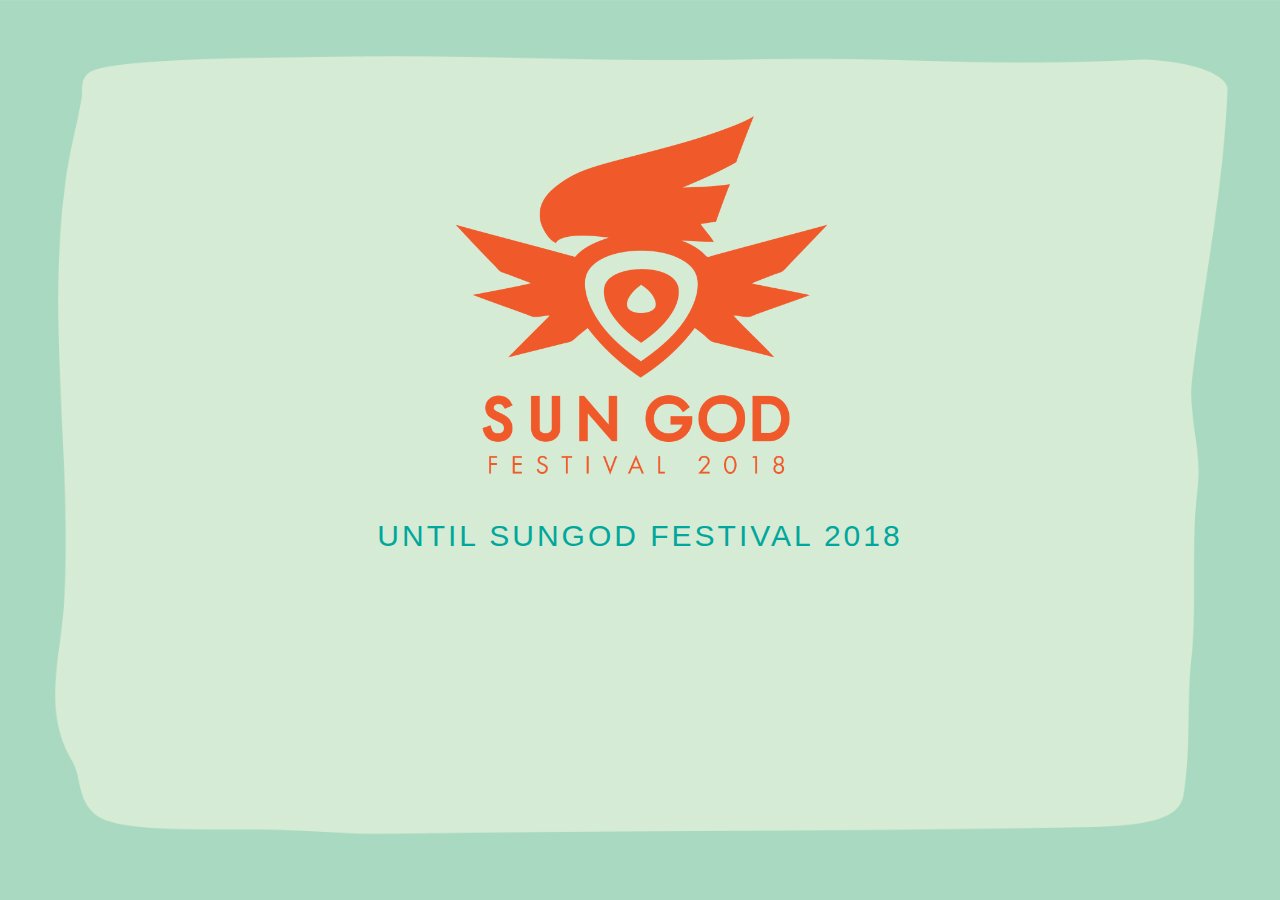
==== commit 07e57d63: "d" ====
--- a/index.html
+++ b/index.html
@@ -2,24 +2,28 @@
 	<head>
 		<link rel="stylesheet" href="style.css">
 
-		<script src="http://ajax.googleapis.com/ajax/libs/jquery/1.10.2/jquery.min.js"></script>
-		<link href="https://fonts.googleapis.com/css?family=Rubik+Mono+One" rel="stylesheet">
+		<script src="https://ajax.googleapis.com/ajax/libs/jquery/1.10.2/jquery.min.js"></script>
+		<!-- <link href="https://fonts.googleapis.com/css?family=Qanelas" rel="stylesheet"> -->
 
-		<script src="compiled/flipclock.js"></script>
 	</head>
 	<body>
-	
+
 	<!-- Display the countdown timer in an element -->
 
 		<center>
+		<img src="logo.png">
+		</center>
+
+
+
 			<div class="countdownWrapper">
-				<p id="demo"></p>
+				<p id="demo">
 			</div>
-		</center>
+
 
 		<script>
 		// Set the date we're counting down to
-		var countDownDate = new Date("Apr 28, 2018 15:37:25").getTime();
+		var countDownDate = new Date("Apr 28, 2018 12:00:00").getTime();
 
 		// Update the count down every 1 second
 		var x = setInterval(function() {
@@ -37,16 +41,18 @@
 		  var seconds = Math.floor((distance % (1000 * 60)) / 1000);
 
 		  // Display the result in the element with id="demo"
-		  document.getElementById("demo").innerHTML = days + "days " + hours + "h "
+		  document.getElementById("demo").innerHTML = days + "d " + hours + "h "
 		  + minutes + "m " + seconds + "s ";
 
-		  // If the count down is finished, write some text 
+		  // If the count down is finished, write some text
 		  if (distance < 0) {
 		    clearInterval(x);
 		    document.getElementById("demo").innerHTML = "EXPIRED";
 		  }
 		}, 1000);
 		</script>
-	
+
+		<p class=subHead>Until Sungod Festival 2018</p>
+
 	</body>
-</html>+</html>
--- a/style.css
+++ b/style.css
@@ -1,14 +1,69 @@
+@font-face {
+  font-family: 'Qanelas-Bold';
+  src: url("fonts/QanelasSoft-ExtraBold.otf");
+  font-weight: bold;
+}
+
+@font-face {
+  font-family: 'Qanelas-Regular';
+  src: url("fonts/QanelasSoft-Regular.otf");
+  font-weight: normal;
+
+
+}
+
+
+html {
+  background:
+  linear-gradient(
+  	rgba(204,230,202,.8), rgba(204,230,202,.8)
+  	),
+
+
+   url(bg.png) no-repeat center center fixed;
+  -webkit-background-size: cover;
+  -moz-background-size: cover;
+  -o-background-size: cover;
+  background-size: cover;
+}
+
 #demo{
 
-	font-size:60px;
-	font-family: 'Rubik Mono One', sans-serif;
+	font-size:90px;
+	font-family: 'Qanelas-Bold', sans-serif;
+	color: #00A79C;
+	text-align:center;
+	margin-bottom:0px;
+	margin-top: 0px;
+	/* text-shadow:4px 4px rgba(37,67,186,1); */
 }
 
 .countdownWrapper{
-	margin-top:25%;
+	margin-top:30px;
 
 }
 
-body{
-	background: #F4A2B4;
-}+.subHead{
+
+	font-family: 'Qanelas-Regular', sans-serif;
+	font-size: 30px;
+	text-align: center;
+	color: #00A79C;
+	margin-top:5px;
+	text-transform: uppercase;
+	/*color: #014477;*/
+	letter-spacing: 3px;
+	/* text-shadow:3px 3px rgba(37,67,186,1); */
+}
+
+/*body{
+	background: #2543BA;
+}*/
+
+img{
+	margin-top: 100px;
+	margin-bottom:0px;
+	width: 30%;
+  max-width:530px;
+  min-width:350px;
+}
